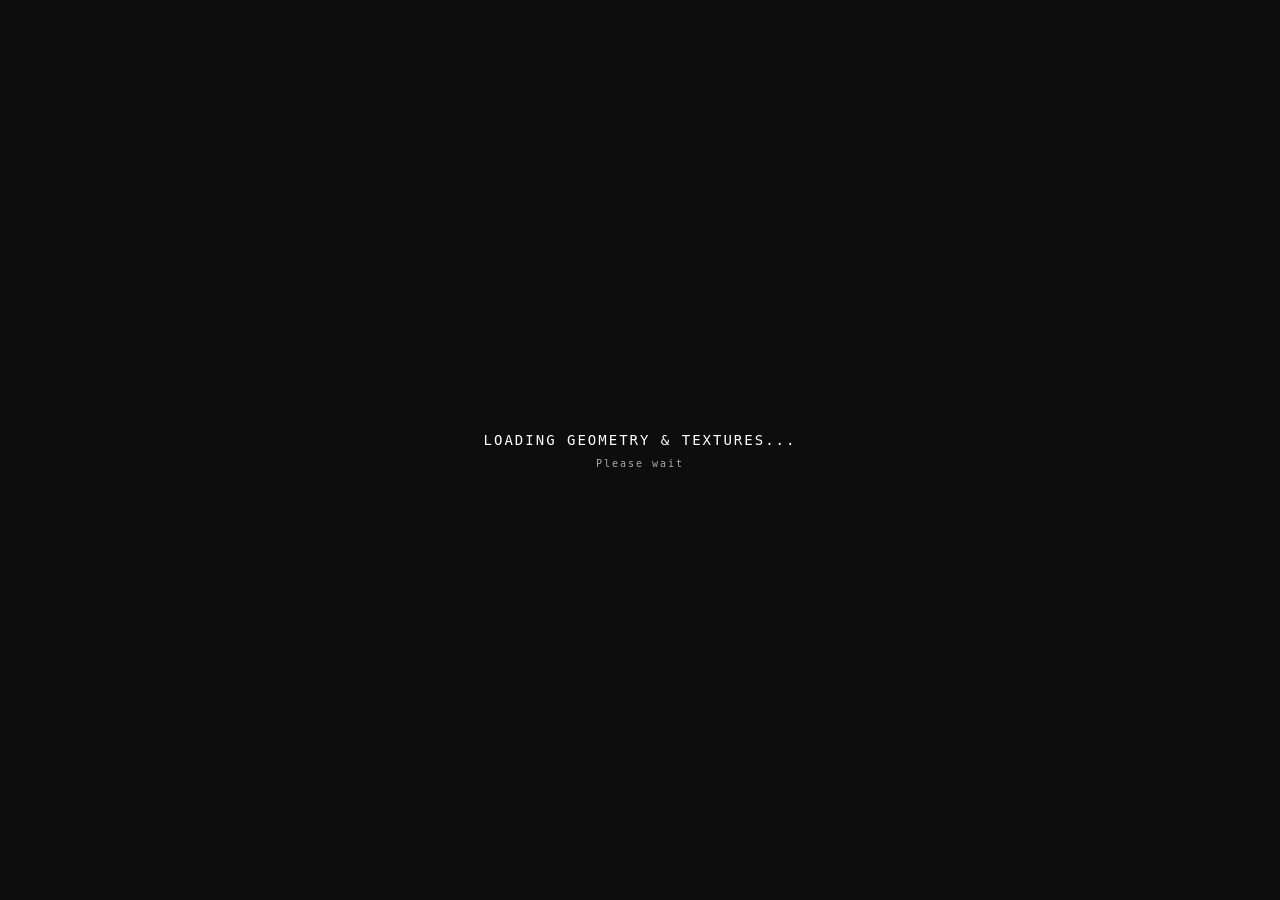
==== index.html @ fda60a37 "Update index.html camera fix - right click" ====
<!DOCTYPE html>
<html lang="en">
<head>
    <meta charset="UTF-8">
    <meta name="viewport" content="width=device-width, initial-scale=1.0, maximum-scale=1.0, user-scalable=no">
    <title>Technical Artist Portfolio | nesh19</title>
    
    <script src="https://cdn.babylonjs.com/babylon.js"></script>
    <script src="https://cdn.babylonjs.com/loaders/babylonjs.loaders.min.js"></script>
    
    <style>
        body { 
            margin: 0; padding: 0; overflow: hidden; font-family: 'Consolas', monospace; color: white; height: 100vh; width: 100vw;
            background: radial-gradient(circle, #2a2a2a 0%, #050505 100%); 
            touch-action: none; 
        }
        #renderCanvas { width: 100%; height: 100%; display: block; z-index: 1; position: absolute; outline: none; background: transparent; }
        
        #loading-screen {
            position: absolute; top: 0; left: 0; width: 100%; height: 100%;
            background: #0d0d0d; z-index: 9999; display: flex; flex-direction: column;
            justify-content: center; align-items: center; color: #ffffff;
            font-size: 14px; letter-spacing: 2px;
        }

        /* Top Navigation Dashboard */
        #nav-header {
            position: absolute; top: 20px; left: 50%; transform: translateX(-50%);
            display: flex; gap: 6px; background: rgba(15, 15, 20, 0.75);
            padding: 6px; border-radius: 14px; border: 1px solid rgba(255, 255, 255, 0.1);
            backdrop-filter: blur(15px); -webkit-backdrop-filter: blur(15px); z-index: 10;
        }
        .tab-btn {
            background: transparent; border: none; color: #888; padding: 8px 18px;
            border-radius: 8px; cursor: pointer; font-family: 'Consolas', monospace; font-size: 11px;
            letter-spacing: 1px; transition: all 0.3s cubic-bezier(0.4, 0, 0.2, 1);
        }
        .tab-btn.active { background: #ffffff; color: #000000; font-weight: bold; box-shadow: 0 4px 12px rgba(0,0,0,0.3); }
        .tab-btn:hover:not(.active) { color: #fff; background: rgba(255,255,255,0.05); }

        /* Floating Toolbar (mobile) */
        #floating-toolbar {
            display: none; position: absolute; top: 70px; left: 15px; right: 15px; z-index: 10;
            flex-direction: row; justify-content: center; gap: 6px;
        }
        .tool-btn {
            background: rgba(15, 15, 20, 0.85); border: 1px solid rgba(255, 255, 255, 0.1);
            color: #aaa; padding: 8px 12px; border-radius: 8px; cursor: pointer;
            font-family: 'Consolas', monospace; font-size: 10px; letter-spacing: 1px;
            backdrop-filter: blur(15px); -webkit-backdrop-filter: blur(15px);
            flex: 1; text-align: center; transition: all 0.2s ease;
        }
        .tool-btn:hover, .tool-btn.active { color: #fff; border-color: rgba(255,255,255,0.4); background: rgba(30, 30, 40, 0.9); }

        /* DESKTOP: left Sidebar */
        #left-container {
            position: absolute; top: 75px; left: 20px; z-index: 9;
            display: flex; flex-direction: column; gap: 12px; width: 280px; max-height: calc(100vh - 100px);
            overflow-y: auto; padding-right: 2px; pointer-events: auto;
            transition: all 0.3s cubic-bezier(0.25, 0.8, 0.25, 1);
            scrollbar-width: thin; scrollbar-color: rgba(255,255,255,0.2) transparent;
        }
        #left-container.hidden, #floating-toolbar.hidden { 
            transform: translateX(-150%) scale(0.9); opacity: 0; pointer-events: none; 
        }

        .panel-box { 
            background: rgba(15, 15, 20, 0.85); padding: 14px; border-radius: 14px; 
            border: 1px solid rgba(255,255,255,0.12); backdrop-filter: blur(20px); -webkit-backdrop-filter: blur(20px);
            box-shadow: 0 10px 30px rgba(0,0,0,0.5); display: block;
        }
        
        #stats-panel { font-size: 11px; line-height: 1.5; text-align: left; }
        .stat-val { color: #ffffff; font-weight: bold; float: right; }

        #tex-gallery { display: flex; gap: 6px; justify-content: space-between; }
        .tex-box { 
            flex: 1; height: 64px; border: 1px solid rgba(255,255,255,0.1); background-color: #15151a; 
            border-radius: 6px; position: relative; display: flex; align-items: center; justify-content: center;
            background-size: cover; background-position: center; cursor: pointer;
            transition: all 0.2s cubic-bezier(0.4, 0, 0.2, 1);
        }
        .tex-box:hover { border-color: #fff; transform: translateY(-2px); }
        .tex-label {
            position: absolute; bottom: 0; left: 0; width: 100%; text-align: center;
            font-size: 7px; color: #aaa; white-space: nowrap; overflow: hidden; text-overflow: ellipsis;
            background: rgba(0,0,0,0.85); padding: 3px 0; border-bottom-left-radius: 5px; border-bottom-right-radius: 5px;
        }

        .panel-section { display: none; }
        .panel-section.active { display: block; }

        .slider-group { margin-top: 12px; text-align: left; }
        .slider-label { font-size: 10px; color: #999; letter-spacing: 1px; display: flex; justify-content: space-between; margin-bottom: 5px; text-transform: uppercase; }
        .slider-val { color: #ffffff; font-weight: bold; }
        
        input[type=range] { width: 100%; cursor: pointer; background: #333; height: 4px; border-radius: 2px; appearance: none; outline: none; }
        input[type=range]::-webkit-slider-thumb { appearance: none; width: 12px; height: 12px; border-radius: 50%; background: #fff; cursor: pointer; transition: transform 0.1s; }
        input[type=range]::-webkit-slider-thumb:hover { transform: scale(1.2); }

        .stress-slider { accent-color: #ff4d4d !important; } 
        .face-slider { accent-color: #00ffcc !important; }   
        #iblSlider { accent-color: #4da6ff !important; }      
        
        select { width: 100%; background: #15151a; color: white; border: 1px solid rgba(255,255,255,0.1); padding: 6px; font-family: 'Consolas', monospace; border-radius: 6px; cursor: pointer; font-size: 11px; outline: none; }
        select:hover { border-color: rgba(255,255,255,0.3); }

        #wireframe-btn {
            width: 100%; margin-top: 12px; padding: 8px; cursor: pointer;
            background: #15151a; color: #aaa; border: 1px solid rgba(255,255,255,0.1);
            border-radius: 6px; font-family: 'Consolas', monospace; font-size: 11px;
            letter-spacing: 1px; transition: all 0.2s ease;
        }
        #wireframe-btn:hover { background: #ffffff; color: #000; border-color: #fff; font-weight: bold; }

        #ui-toggle-btn {
            position: absolute; bottom: 20px; left: 20px; z-index: 1000;
            background: rgba(15, 15, 20, 0.75); border: 1px solid rgba(255, 255, 255, 0.1); border-radius: 8px;
            color: #aaa; padding: 9px 15px; font-family: 'Consolas', monospace; font-size: 11px;
            cursor: pointer; transition: all 0.2s ease; letter-spacing: 1px; backdrop-filter: blur(15px);
        }
        #ui-toggle-btn:hover { color: #fff; border-color: rgba(255,255,255,0.3); }

        #image-modal {
            display: none; position: fixed; top: 0; left: 0; width: 100%; height: 100%;
            background: rgba(0, 0, 0, 0.95); z-index: 99999;
            justify-content: center; align-items: center; flex-direction: column;
            cursor: pointer; backdrop-filter: blur(5px); pointer-events: auto;
        }
        #modal-img { max-width: 90vw; max-height: 80vh; border: 2px solid #555; border-radius: 8px; object-fit: contain; }
        
        #crash-screen {
            display: none; position: absolute; top: 50%; left: 50%; transform: translate(-50%, -50%);
            background: rgba(200, 0, 0, 0.9); padding: 30px; border: 2px solid white; z-index: 9999;
            font-family: monospace; text-align: center; border-radius: 8px; pointer-events: auto;
        }

        /* Mobile */
        @media (max-width: 768px) {
            #nav-header { width: 90%; justify-content: center; top: 12px; }
            .tab-btn { padding: 6px 10px; font-size: 9px; }

            #floating-toolbar { display: flex; }

            #left-container > .panel-box:not(#panel-sliders) { display: none; }
            #left-container > .panel-box.active-panel { display: block !important; }

            #left-container { 
                top: 115px; left: 15px; right: 15px; 
                width: auto; max-height: 35vh; 
            }

            #panel-sliders {
                position: fixed; bottom: 55px; left: 15px; right: 15px;
                width: auto !important; display: block !important; z-index: 1000;
                max-height: 25vh; overflow-y: auto;
            }

            #ui-toggle-btn, #wireframe-btn {
                position: fixed !important; 
                bottom: 15px !important; 
                height: 32px !important; 
                box-sizing: border-box !important;
                margin: 0 !important;
                padding: 0 12px !important; 
                font-size: 9px !important; 
                z-index: 1000;
                display: flex !important;
                align-items: center !important;
                justify-content: center !important;
                border-radius: 8px !important;
            }

            #ui-toggle-btn { left: 15px !important; }

            #wireframe-btn {
                left: 50% !important; 
                transform: translateX(-50%) !important;
                width: auto !important; 
                min-width: unset !important; 
                max-width: unset !important; 
                background: rgba(15, 15, 20, 0.9); 
                backdrop-filter: blur(15px);
                white-space: nowrap; 
            }
        }
    </style>
</head>
<body>

    <div id="loading-screen">
        <div>LOADING GEOMETRY & TEXTURES...</div>
        <div style="font-size: 10px; color: #aaa; margin-top: 10px;">Please wait</div>
    </div>

    <div id="crash-screen">
        <h2 style="margin-top:0;">⚠️ MODEL LOAD FAILED</h2>
        <p id="crash-log">Check your models folder. Are filenames case-sensitive?</p>
    </div>

    <div id="nav-header">
        <button id="btn-stress" class="tab-btn active" onclick="switchSimulation('stress')">CORTISOL RESPONSE</button>
        <button id="btn-face" class="tab-btn" onclick="switchSimulation('face')">CRANIOFACIAL RESHAPING</button>
    </div>

    <div id="floating-toolbar">
        <button class="tool-btn" onclick="togglePanel('stats', this)">📊 Stats</button>
        <button class="tool-btn" onclick="togglePanel('scene', this)">💡 Scene</button>
        <button class="tool-btn" onclick="togglePanel('textures', this)">🎨 Textures</button>
    </div>

    <button id="ui-toggle-btn">HIDE UI</button>

    <div id="image-modal" onclick="this.style.display='none'">
        <img id="modal-img" src="" alt="Texture Preview">
        <div style="margin-top: 15px; color: #aaa; font-size: 12px; letter-spacing: 1px;">CLICK ANYWHERE TO CLOSE</div>
    </div>

    <div id="left-container">
        
        <div id="panel-stats" class="panel-box">
            <div id="stats-panel">
                <strong>STATISTICS</strong><br>
                FPS: <span id="fps" class="stat-val">0</span><br>
                Total Tris: <span id="tris" class="stat-val">0</span><br>
                Total Verts: <span id="verts" class="stat-val">0</span><br>
                Total Size: <span id="fileSize" class="stat-val">Calculating...</span>
            </div>
        </div>

        <div id="panel-textures" class="panel-box">
            <div style="font-size: 10px; color: #999; margin-bottom: 8px; text-transform: uppercase; letter-spacing: 1px;">Texture Maps</div>
            <div id="tex-gallery"></div>
        </div>

        <div id="panel-scene" class="panel-box">
            <div class="slider-group" style="margin-top: 0;">
                <div class="slider-label">TONEMAPPING</div>
                <select id="tonemapSelect">
                    <option value="aces" selected>ACES (Cinematic)</option>
                    <option value="standard">Standard (Filmic)</option>
                    <option value="none">None (Linear)</option>
                </select>
            </div>
            <div class="slider-group" style="margin-top: 10px;">
                <div class="slider-label"><span>ENVIRONMENT IBL</span> <span id="iblVal" class="slider-val">1.0</span></div>
                <input type="range" id="iblSlider" min="0" max="4" step="0.1" value="1.0">
            </div>
        </div>

        <div id="panel-sliders" class="panel-box">
            <div id="stress-controls" class="panel-section active">
                <div class="slider-group" style="margin-top: 0;">
                    <div class="slider-label" style="justify-content: center; color: #ff4d4d; letter-spacing: 2px;"><span>CORTISOL / STRESS</span></div>
                    <input type="range" id="stressSlider" class="stress-slider" min="0" max="1" step="0.01" value="0">
                </div>
            </div>

            <div id="face-controls" class="panel-section">
                <div class="slider-group" style="margin-top: 0;">
                    <div class="slider-label"><span>NASAL DORSAL HUMP</span> <span id="humpVal" class="slider-val">1.00</span></div>
                    <input type="range" id="humpSlider" class="face-slider" min="0" max="1" step="0.01" value="1">
                </div>
                <div class="slider-group">
                    <div class="slider-label"><span>CHIN RETROGNATHIA</span> <span id="chinVal" class="slider-val">1.00</span></div>
                    <input type="range" id="chinSlider" class="face-slider" min="0" max="1" step="0.01" value="1">
                </div>
                <div class="slider-group">
                    <div class="slider-label"><span>SUBMENTAL FAT</span> <span id="fatVal" class="slider-val">1.00</span></div>
                    <input type="range" id="fatSlider" class="face-slider" min="0" max="1" step="0.01" value="1">
                </div>
            </div>
        </div>

        <button id="wireframe-btn">TOGGLE TOPOLOGY</button>

    </div>

    <canvas id="renderCanvas"></canvas>

    <script>
        function togglePanel(panelName, btn) {
            if (window.innerWidth > 768) return;
            
            const panel = document.getElementById('panel-' + panelName);
            const isOpen = panel.classList.contains('active-panel');
            
            document.querySelectorAll('#left-container > .panel-box:not(#panel-sliders)').forEach(box => box.classList.remove('active-panel'));
            document.querySelectorAll('.tool-btn').forEach(b => b.classList.remove('active'));
            
            if (!isOpen) {
                panel.classList.add('active-panel');
                btn.classList.add('active');
            }
        }

        const uiToggleBtn = document.getElementById("ui-toggle-btn");
        const leftContainer = document.getElementById("left-container");
        const floatingToolbar = document.getElementById("floating-toolbar");
        let uiVisible = true;

        uiToggleBtn.addEventListener("click", () => {
            uiVisible = !uiVisible;
            if(uiVisible) {
                leftContainer.classList.remove("hidden");
                if (window.innerWidth <= 768) floatingToolbar.classList.remove("hidden");
                uiToggleBtn.innerText = "HIDE UI";
            } else {
                leftContainer.classList.add("hidden");
                floatingToolbar.classList.add("hidden");
                uiToggleBtn.innerText = "SHOW UI";
            }
        });

        const canvas = document.getElementById("renderCanvas");
        const engine = new BABYLON.Engine(canvas, true);

        let currentScene = null;
        let isWireframe = false;

        const sceneDefaults = {
            stress: { ibl: 1.0, tonemap: "aces" },
            face:   { ibl: 1.0, tonemap: "aces" }
        };

        document.getElementById("wireframe-btn").addEventListener("click", () => {
            isWireframe = !isWireframe;
            const btn = document.getElementById("wireframe-btn");
            btn.style.color = isWireframe ? "#ffffff" : "#aaa";
            btn.style.borderColor = isWireframe ? "#ffffff" : "rgba(255,255,255,0.1)";
            if(currentScene) {
                currentScene.materials.forEach(mat => { if (mat) mat.wireframe = isWireframe; });
            }
        });

        document.getElementById("tonemapSelect").addEventListener("change", (e) => {
            if(!currentScene) return;
            if (e.target.value === "aces") {
                currentScene.imageProcessingConfiguration.toneMappingEnabled = true;
                currentScene.imageProcessingConfiguration.toneMappingType = BABYLON.ImageProcessingConfiguration.TONEMAPPING_ACES;
            } else if (e.target.value === "standard") {
                currentScene.imageProcessingConfiguration.toneMappingEnabled = true;
                currentScene.imageProcessingConfiguration.toneMappingType = BABYLON.ImageProcessingConfiguration.TONEMAPPING_STANDARD;
            } else {
                currentScene.imageProcessingConfiguration.toneMappingEnabled = false;
            }
        });

        document.getElementById("iblSlider").addEventListener("input", (e) => {
            const val = parseFloat(e.target.value);
            document.getElementById("iblVal").innerText = val.toFixed(1);
            if(currentScene) currentScene.environmentIntensity = val;
        });

        const loadSimulation = async function (type) {
            
            document.getElementById('loading-screen').style.display = 'flex';
            document.getElementById('crash-screen').style.display = 'none';

            if (currentScene) {
                currentScene.dispose();
            }

            const defaultLighting = sceneDefaults[type] || { ibl: 1.0, tonemap: "aces" };
            document.getElementById("iblSlider").value = defaultLighting.ibl;
            document.getElementById("iblVal").innerText = defaultLighting.ibl.toFixed(1);
            document.getElementById("tonemapSelect").value = defaultLighting.tonemap;

            const scene = new BABYLON.Scene(engine);
            scene.clearColor = new BABYLON.Color4(0, 0, 0, 0);

            const tmVal = document.getElementById("tonemapSelect").value;
            scene.imageProcessingConfiguration.toneMappingEnabled = tmVal !== "none";
            if(tmVal === "aces") scene.imageProcessingConfiguration.toneMappingType = BABYLON.ImageProcessingConfiguration.TONEMAPPING_ACES;
            if(tmVal === "standard") scene.imageProcessingConfiguration.toneMappingType = BABYLON.ImageProcessingConfiguration.TONEMAPPING_STANDARD;
            scene.imageProcessingConfiguration.exposure = type === 'face' ? 1.0 : 1.6;
            scene.imageProcessingConfiguration.contrast = 1;

            const camera = new BABYLON.ArcRotateCamera("camera", Math.PI / 2, Math.PI / 2, 5, BABYLON.Vector3.Zero(), scene);
            camera.attachControl(canvas, true);
            
            // Fix initial lag & high sensitivity
            camera.inertia = 0.7;                // rotation lag
            camera.panningInertia = 0.5;         // right-click "stuck then jump" panning
            camera.angularSensibilityX = 1000;   // smoother left-click rotation 
            camera.angularSensibilityY = 1000;   // smoother vertical rotation
            camera.panningSensibility = 1500;    // calms right-click drag speed 
            
            camera.wheelPrecision = 100; 
            camera.pinchPrecision = 200; 
            camera.minZ = 0.01; 
            camera.lowerRadiusLimit = 1.8; 
            camera.upperRadiusLimit = 20.0;

            const envFile = type === 'face' ? "environmentSpecular.env": "studio.env";
            scene.environmentTexture = BABYLON.CubeTexture.CreateFromPrefilteredData(`https://assets.babylonjs.com/environments/${envFile}`, scene);
            scene.environmentIntensity = defaultLighting.ibl;

            const extraLight = new BABYLON.HemisphericLight("extraLight", new BABYLON.Vector3(0, 1, 0), scene);
            extraLight.intensity = type === 'face' ? 0.0 : 0.5;
            extraLight.groundColor = new BABYLON.Color3(0.05, 0.05, 0.05);

            const stressLight = new BABYLON.DirectionalLight("stressLight", new BABYLON.Vector3(-1, -2, -1), scene);
            stressLight.position = new BABYLON.Vector3(20, 40, 20);
            stressLight.diffuse = new BABYLON.Color3(1.0, 0.0, 0.0); 
            stressLight.intensity = 0; 

            const glowLayer = new BABYLON.GlowLayer("glow", scene);
            glowLayer.intensity = 0; 

            const modelFilename = type === 'stress' ? "human_stress_v01.glb" : "anatomical-morph-viewer.glb";

            try {
                await BABYLON.SceneLoader.AppendAsync("./models/", modelFilename, scene);
                
                document.getElementById('loading-screen').style.display = 'none';

                const worldExtends = scene.getWorldExtends();
                const center = worldExtends.min.add(worldExtends.max).scale(0.5);
                camera.setTarget(center);

                scene.executeWhenReady(() => {
                    camera.useFramingBehavior = true;
                    const framingBehavior = camera.getBehaviorByName("Framing");
                    if (framingBehavior) {
                        framingBehavior.framingTime = 0;
                        framingBehavior.elevationReturnTime = -1;
                        framingBehavior.zoomOnMeshesHierarchy(scene.meshes);
                    }
                });

                scene.materials.forEach(mat => {
                    if (mat) mat.wireframe = isWireframe;
                    if (mat instanceof BABYLON.PBRMaterial) {
                        const matName = mat.name ? mat.name.toLowerCase() : "";
                        if (!matName.includes("vagus") && !matName.includes("glass")) {
                            if (mat.metallicTexture) {
                                mat.ambientTexture = mat.metallicTexture;
                                mat.useAmbientOcclusionFromMetallicTextureRed = true;
                                mat.ambientTextureStrength = 1.0; 
                                mat.ambientTextureImpactOnAnalyticalLights = 1.0; 
                            }

                            // Sheen and Iridescence 
                            if (matName.includes("head") || matName.includes("skin") || matName.includes("body")) {
                                mat.sheen.isEnabled = true;
                                mat.sheen.intensity = 0.24;
                                mat.sheen.color = new BABYLON.Color3(1.0, 0.9, 0.85);
                                mat.sheen.useRoughnessFromMainTexture = true;

                                mat.iridescence.isEnabled = true;
                                mat.iridescence.intensity = 0.58;
                                mat.iridescence.indexOfRefraction = 1.47;
                                mat.iridescence.minimumThickness = 0.03;
                                mat.iridescence.maximumThickness = 0.3;
                            }

                            mat.markDirty();
                        }
                    }
                });

                if (scene.animationGroups && scene.animationGroups.length > 0) {
                    scene.animationGroups.forEach(anim => anim.play(true));
                }

                let totalTris = 0;
                let totalVerts = 0;
                scene.meshes.forEach(m => {
                    totalVerts += m.getTotalVertices() || 0;
                    const indices = m.getIndices();
                    if (indices) totalTris += (indices.length / 3);
                });
                document.getElementById("tris").innerText = Math.round(totalTris).toLocaleString();
                document.getElementById("verts").innerText = totalVerts.toLocaleString();

                document.getElementById("fileSize").innerText = "Calculating...";
                fetch(`./models/${modelFilename}`, { method: 'HEAD' })
                    .then(res => {
                        const totalBytes = parseInt(res.headers.get('content-length') || 0, 10);
                        if (totalBytes > 0) {
                            document.getElementById("fileSize").innerText = (totalBytes / (1024 * 1024)).toFixed(2) + " MB";
                        } else {
                            document.getElementById("fileSize").innerText = "Ready";
                        }
                    })
                    .catch(() => { document.getElementById("fileSize").innerText = "Unknown"; });

                const gallery = document.getElementById("tex-gallery");
                gallery.innerHTML = '';

                const fpsElem = document.getElementById("fps");

                if (type === 'stress') {
                    let vagusMat = scene.materials.find(m => m.name && (m.name.toLowerCase().includes("mat_vagus_glow") || m.name.toLowerCase().includes("vagus")));
                    let originalVagusColor = new BABYLON.Color3(0, 0, 0);
                    let originalVagusIntensity = 1.0;

                    if (vagusMat) {
                        if (vagusMat.emissiveColor) originalVagusColor = vagusMat.emissiveColor.clone();
                        if (vagusMat.emissiveIntensity !== undefined) originalVagusIntensity = vagusMat.emissiveIntensity;
                    }

                    const textureFiles = [
                        { file: "body_baseColor_512.jpg", full: "body_baseColor_512.jpg", label: "Base Color" },
                        { file: "body_normal_512.jpg", full: "body_normal_512.jpg", label: "Normal" },
                        { file: "body_occlusionRoughnessMetallic_512.jpg", full: "body_occlusionRoughnessMetallic_512.jpg", label: "ORM Map" }
                    ];

                    textureFiles.forEach(tex => {
                        let box = document.createElement("div");
                        box.className = "tex-box";
                        const previewPath = `./models/${tex.file}`;
                        box.style.backgroundImage = `url('${previewPath}')`;
                        box.onclick = (e) => {
                            e.stopPropagation(); 
                            document.getElementById('modal-img').src = `./models/${tex.full}`;
                            document.getElementById('image-modal').style.display = 'flex';
                        };
                        let label = document.createElement("div");
                        label.className = "tex-label";
                        label.innerText = tex.label;
                        box.appendChild(label);
                        gallery.appendChild(box);
                    });

                    const slider = document.getElementById("stressSlider");
                    
                    scene.onBeforeRenderObservable.add(() => {
                        let currentFps = engine.getFps();
                        fpsElem.innerText = isFinite(currentFps) && currentFps > 0 ? currentFps.toFixed() : "60";
                        
                        const stressLevel = parseFloat(slider.value);
                        stressLight.intensity = stressLevel * 0.8; 

                        if (scene.animationGroups) {
                            const speed = 1.0 + (stressLevel * 3.0); 
                            scene.animationGroups.forEach(anim => anim.speedRatio = speed);
                        }

                        if (vagusMat) {
                            const peakColor = new BABYLON.Color3(1.0, 0.0, 0.0); 
                            vagusMat.emissiveColor = BABYLON.Color3.Lerp(originalVagusColor, peakColor, stressLevel);
                            vagusMat.emissiveIntensity = originalVagusIntensity + (stressLevel * 50.0); 
                            glowLayer.intensity = stressLevel * 1.5;
                        }
                    });
                } 
                else if (type === 'face') {
                    const faceTextures = [
                        { file: "head_baseColor_512.jpg", full: "head_baseColor_512.jpg", label: "Base Color" },
                        { file: "head_normal_512.jpg", full: "head_normal_512.jpg", label: "Normal" },
                        { file: "head_occlusionRoughnessMetallic_512.jpg", full: "head_occlusionRoughnessMetallic_512.jpg", label: "ORM Map" }
                    ];

                    faceTextures.forEach(tex => {
                        let box = document.createElement("div");
                        box.className = "tex-box";
                        const previewPath = `./models/${tex.file}`;
                        box.style.backgroundImage = `url('${previewPath}')`;
                        box.onclick = (e) => {
                            e.stopPropagation(); 
                            document.getElementById('modal-img').src = `./models/${tex.full}`;
                            document.getElementById('image-modal').style.display = 'flex';
                        };
                        let label = document.createElement("div");
                        label.className = "tex-label";
                        label.innerText = tex.label;
                        box.appendChild(label);
                        gallery.appendChild(box);
                    });

                    let headMesh = null;
                    scene.meshes.forEach(mesh => {
                        if (mesh.morphTargetManager) headMesh = mesh;
                    });

                    if (headMesh && headMesh.morphTargetManager) {
                        for (let i = 0; i < headMesh.morphTargetManager.numTargets; i++) {
                            headMesh.morphTargetManager.getTarget(i).influence = 1.0;
                        }
                    }

                    const morphSliders = [
                        { sliderId: "humpSlider", valId: "humpVal", index: 0 },
                        { sliderId: "chinSlider", valId: "chinVal", index: 1 },
                        { sliderId: "fatSlider",  valId: "fatVal",  index: 2 }
                    ];

                    scene.onBeforeRenderObservable.add(() => {
                        let currentFps = engine.getFps();
                        fpsElem.innerText = isFinite(currentFps) && currentFps > 0 ? currentFps.toFixed() : "60";
                        
                        morphSliders.forEach(item => {
                            const slider = document.getElementById(item.sliderId);
                            const val = parseFloat(slider.value);
                            
                            const label = document.getElementById(item.valId);
                            if (val === 1) label.innerText = "1.00 (Before)";
                            else if (val === 0) label.innerText = "0.00 (After)";
                            else label.innerText = val.toFixed(2);

                            if (headMesh && headMesh.morphTargetManager && headMesh.morphTargetManager.getTarget(item.index)) {
                                headMesh.morphTargetManager.getTarget(item.index).influence = val;
                            }
                        });
                    });
                }

                currentScene = scene;

            } catch (error) {
                document.getElementById('loading-screen').style.display = 'none';
                document.getElementById('crash-screen').style.display = 'block';
                console.error("LOAD ERROR:", error);
            }
        };

        function switchSimulation(type) {
            document.getElementById('btn-stress').classList.remove('active');
            document.getElementById('btn-face').classList.remove('active');
            document.getElementById(`btn-${type}`).classList.add('active');

            document.querySelectorAll('.panel-section').forEach(p => p.classList.remove('active'));
            document.getElementById(`${type}-controls`).classList.add('active');

            loadSimulation(type);
        }

        loadSimulation('stress');

        engine.runRenderLoop(() => {
            if (currentScene) {
                currentScene.render();
            }
        });

        window.addEventListener("resize", function () {
            engine.resize();
        });
    </script>
</body>
</html>
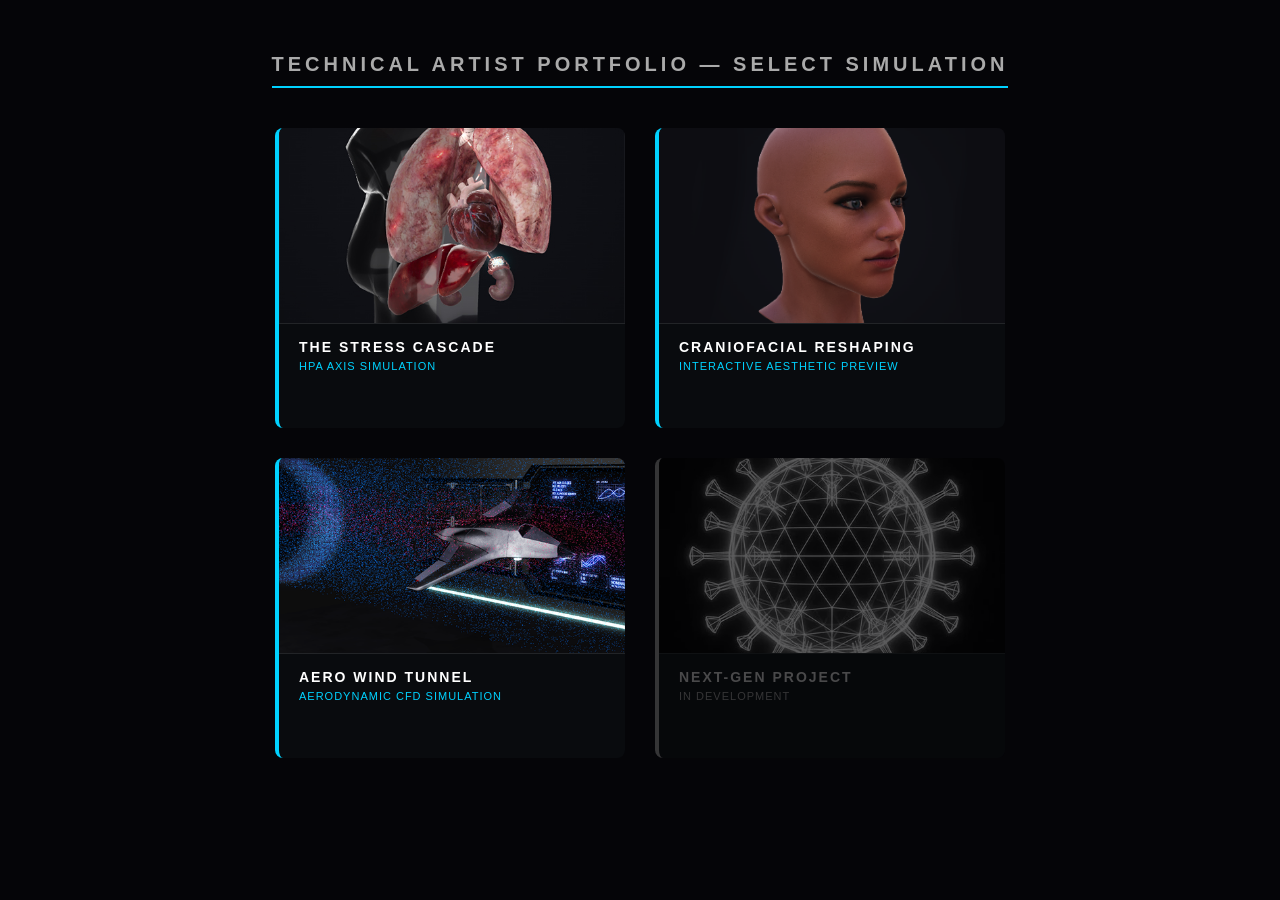
==== commit 975b6f07: "Refactor: Optimize WebGL rendering pipeline, integrate KTX2/WebP data streaming, and normalize cross" ====
--- a/index.html
+++ b/index.html
@@ -1,643 +1,147 @@
-<!DOCTYPE html>
-<html lang="en">
-<head>
-    <meta charset="UTF-8">
-    <meta name="viewport" content="width=device-width, initial-scale=1.0, maximum-scale=1.0, user-scalable=no">
-    <title>Technical Artist Portfolio | nesh19</title>
-    
-    <script src="https://cdn.babylonjs.com/babylon.js"></script>
-    <script src="https://cdn.babylonjs.com/loaders/babylonjs.loaders.min.js"></script>
-    
-    <style>
-        body { 
-            margin: 0; padding: 0; overflow: hidden; font-family: 'Consolas', monospace; color: white; height: 100vh; width: 100vw;
-            background: radial-gradient(circle, #2a2a2a 0%, #050505 100%); 
-            touch-action: none; 
-        }
-        #renderCanvas { width: 100%; height: 100%; display: block; z-index: 1; position: absolute; outline: none; background: transparent; }
-        
-        #loading-screen {
-            position: absolute; top: 0; left: 0; width: 100%; height: 100%;
-            background: #0d0d0d; z-index: 9999; display: flex; flex-direction: column;
-            justify-content: center; align-items: center; color: #ffffff;
-            font-size: 14px; letter-spacing: 2px;
-        }
-
-        /* Top Navigation Dashboard */
-        #nav-header {
-            position: absolute; top: 20px; left: 50%; transform: translateX(-50%);
-            display: flex; gap: 6px; background: rgba(15, 15, 20, 0.75);
-            padding: 6px; border-radius: 14px; border: 1px solid rgba(255, 255, 255, 0.1);
-            backdrop-filter: blur(15px); -webkit-backdrop-filter: blur(15px); z-index: 10;
-        }
-        .tab-btn {
-            background: transparent; border: none; color: #888; padding: 8px 18px;
-            border-radius: 8px; cursor: pointer; font-family: 'Consolas', monospace; font-size: 11px;
-            letter-spacing: 1px; transition: all 0.3s cubic-bezier(0.4, 0, 0.2, 1);
-        }
-        .tab-btn.active { background: #ffffff; color: #000000; font-weight: bold; box-shadow: 0 4px 12px rgba(0,0,0,0.3); }
-        .tab-btn:hover:not(.active) { color: #fff; background: rgba(255,255,255,0.05); }
-
-        /* Floating Toolbar (mobile) */
-        #floating-toolbar {
-            display: none; position: absolute; top: 70px; left: 15px; right: 15px; z-index: 10;
-            flex-direction: row; justify-content: center; gap: 6px;
-        }
-        .tool-btn {
-            background: rgba(15, 15, 20, 0.85); border: 1px solid rgba(255, 255, 255, 0.1);
-            color: #aaa; padding: 8px 12px; border-radius: 8px; cursor: pointer;
-            font-family: 'Consolas', monospace; font-size: 10px; letter-spacing: 1px;
-            backdrop-filter: blur(15px); -webkit-backdrop-filter: blur(15px);
-            flex: 1; text-align: center; transition: all 0.2s ease;
-        }
-        .tool-btn:hover, .tool-btn.active { color: #fff; border-color: rgba(255,255,255,0.4); background: rgba(30, 30, 40, 0.9); }
-
-        /* DESKTOP: left Sidebar */
-        #left-container {
-            position: absolute; top: 75px; left: 20px; z-index: 9;
-            display: flex; flex-direction: column; gap: 12px; width: 280px; max-height: calc(100vh - 100px);
-            overflow-y: auto; padding-right: 2px; pointer-events: auto;
-            transition: all 0.3s cubic-bezier(0.25, 0.8, 0.25, 1);
-            scrollbar-width: thin; scrollbar-color: rgba(255,255,255,0.2) transparent;
-        }
-        #left-container.hidden, #floating-toolbar.hidden { 
-            transform: translateX(-150%) scale(0.9); opacity: 0; pointer-events: none; 
-        }
-
-        .panel-box { 
-            background: rgba(15, 15, 20, 0.85); padding: 14px; border-radius: 14px; 
-            border: 1px solid rgba(255,255,255,0.12); backdrop-filter: blur(20px); -webkit-backdrop-filter: blur(20px);
-            box-shadow: 0 10px 30px rgba(0,0,0,0.5); display: block;
-        }
-        
-        #stats-panel { font-size: 11px; line-height: 1.5; text-align: left; }
-        .stat-val { color: #ffffff; font-weight: bold; float: right; }
-
-        #tex-gallery { display: flex; gap: 6px; justify-content: space-between; }
-        .tex-box { 
-            flex: 1; height: 64px; border: 1px solid rgba(255,255,255,0.1); background-color: #15151a; 
-            border-radius: 6px; position: relative; display: flex; align-items: center; justify-content: center;
-            background-size: cover; background-position: center; cursor: pointer;
-            transition: all 0.2s cubic-bezier(0.4, 0, 0.2, 1);
-        }
-        .tex-box:hover { border-color: #fff; transform: translateY(-2px); }
-        .tex-label {
-            position: absolute; bottom: 0; left: 0; width: 100%; text-align: center;
-            font-size: 7px; color: #aaa; white-space: nowrap; overflow: hidden; text-overflow: ellipsis;
-            background: rgba(0,0,0,0.85); padding: 3px 0; border-bottom-left-radius: 5px; border-bottom-right-radius: 5px;
-        }
-
-        .panel-section { display: none; }
-        .panel-section.active { display: block; }
-
-        .slider-group { margin-top: 12px; text-align: left; }
-        .slider-label { font-size: 10px; color: #999; letter-spacing: 1px; display: flex; justify-content: space-between; margin-bottom: 5px; text-transform: uppercase; }
-        .slider-val { color: #ffffff; font-weight: bold; }
-        
-        input[type=range] { width: 100%; cursor: pointer; background: #333; height: 4px; border-radius: 2px; appearance: none; outline: none; }
-        input[type=range]::-webkit-slider-thumb { appearance: none; width: 12px; height: 12px; border-radius: 50%; background: #fff; cursor: pointer; transition: transform 0.1s; }
-        input[type=range]::-webkit-slider-thumb:hover { transform: scale(1.2); }
-
-        .stress-slider { accent-color: #ff4d4d !important; } 
-        .face-slider { accent-color: #00ffcc !important; }   
-        #iblSlider { accent-color: #4da6ff !important; }      
-        
-        select { width: 100%; background: #15151a; color: white; border: 1px solid rgba(255,255,255,0.1); padding: 6px; font-family: 'Consolas', monospace; border-radius: 6px; cursor: pointer; font-size: 11px; outline: none; }
-        select:hover { border-color: rgba(255,255,255,0.3); }
-
-        #wireframe-btn {
-            width: 100%; margin-top: 12px; padding: 8px; cursor: pointer;
-            background: #15151a; color: #aaa; border: 1px solid rgba(255,255,255,0.1);
-            border-radius: 6px; font-family: 'Consolas', monospace; font-size: 11px;
-            letter-spacing: 1px; transition: all 0.2s ease;
-        }
-        #wireframe-btn:hover { background: #ffffff; color: #000; border-color: #fff; font-weight: bold; }
-
-        #ui-toggle-btn {
-            position: absolute; bottom: 20px; left: 20px; z-index: 1000;
-            background: rgba(15, 15, 20, 0.75); border: 1px solid rgba(255, 255, 255, 0.1); border-radius: 8px;
-            color: #aaa; padding: 9px 15px; font-family: 'Consolas', monospace; font-size: 11px;
-            cursor: pointer; transition: all 0.2s ease; letter-spacing: 1px; backdrop-filter: blur(15px);
-        }
-        #ui-toggle-btn:hover { color: #fff; border-color: rgba(255,255,255,0.3); }
-
-        #image-modal {
-            display: none; position: fixed; top: 0; left: 0; width: 100%; height: 100%;
-            background: rgba(0, 0, 0, 0.95); z-index: 99999;
-            justify-content: center; align-items: center; flex-direction: column;
-            cursor: pointer; backdrop-filter: blur(5px); pointer-events: auto;
-        }
-        #modal-img { max-width: 90vw; max-height: 80vh; border: 2px solid #555; border-radius: 8px; object-fit: contain; }
-        
-        #crash-screen {
-            display: none; position: absolute; top: 50%; left: 50%; transform: translate(-50%, -50%);
-            background: rgba(200, 0, 0, 0.9); padding: 30px; border: 2px solid white; z-index: 9999;
-            font-family: monospace; text-align: center; border-radius: 8px; pointer-events: auto;
-        }
-
-        /* Mobile */
-        @media (max-width: 768px) {
-            #nav-header { width: 90%; justify-content: center; top: 12px; }
-            .tab-btn { padding: 6px 10px; font-size: 9px; }
-
-            #floating-toolbar { display: flex; }
-
-            #left-container > .panel-box:not(#panel-sliders) { display: none; }
-            #left-container > .panel-box.active-panel { display: block !important; }
-
-            #left-container { 
-                top: 115px; left: 15px; right: 15px; 
-                width: auto; max-height: 35vh; 
-            }
-
-            #panel-sliders {
-                position: fixed; bottom: 55px; left: 15px; right: 15px;
-                width: auto !important; display: block !important; z-index: 1000;
-                max-height: 25vh; overflow-y: auto;
-            }
-
-            #ui-toggle-btn, #wireframe-btn {
-                position: fixed !important; 
-                bottom: 15px !important; 
-                height: 32px !important; 
-                box-sizing: border-box !important;
-                margin: 0 !important;
-                padding: 0 12px !important; 
-                font-size: 9px !important; 
-                z-index: 1000;
-                display: flex !important;
-                align-items: center !important;
-                justify-content: center !important;
-                border-radius: 8px !important;
-            }
-
-            #ui-toggle-btn { left: 15px !important; }
-
-            #wireframe-btn {
-                left: 50% !important; 
-                transform: translateX(-50%) !important;
-                width: auto !important; 
-                min-width: unset !important; 
-                max-width: unset !important; 
-                background: rgba(15, 15, 20, 0.9); 
-                backdrop-filter: blur(15px);
-                white-space: nowrap; 
-            }
-        }
-    </style>
-</head>
-<body>
-
-    <div id="loading-screen">
-        <div>LOADING GEOMETRY & TEXTURES...</div>
-        <div style="font-size: 10px; color: #aaa; margin-top: 10px;">Please wait</div>
-    </div>
-
-    <div id="crash-screen">
-        <h2 style="margin-top:0;">⚠️ MODEL LOAD FAILED</h2>
-        <p id="crash-log">Check your models folder. Are filenames case-sensitive?</p>
-    </div>
-
-    <div id="nav-header">
-        <button id="btn-stress" class="tab-btn active" onclick="switchSimulation('stress')">CORTISOL RESPONSE</button>
-        <button id="btn-face" class="tab-btn" onclick="switchSimulation('face')">CRANIOFACIAL RESHAPING</button>
-    </div>
-
-    <div id="floating-toolbar">
-        <button class="tool-btn" onclick="togglePanel('stats', this)">📊 Stats</button>
-        <button class="tool-btn" onclick="togglePanel('scene', this)">💡 Scene</button>
-        <button class="tool-btn" onclick="togglePanel('textures', this)">🎨 Textures</button>
-    </div>
-
-    <button id="ui-toggle-btn">HIDE UI</button>
-
-    <div id="image-modal" onclick="this.style.display='none'">
-        <img id="modal-img" src="" alt="Texture Preview">
-        <div style="margin-top: 15px; color: #aaa; font-size: 12px; letter-spacing: 1px;">CLICK ANYWHERE TO CLOSE</div>
-    </div>
-
-    <div id="left-container">
-        
-        <div id="panel-stats" class="panel-box">
-            <div id="stats-panel">
-                <strong>STATISTICS</strong><br>
-                FPS: <span id="fps" class="stat-val">0</span><br>
-                Total Tris: <span id="tris" class="stat-val">0</span><br>
-                Total Verts: <span id="verts" class="stat-val">0</span><br>
-                Total Size: <span id="fileSize" class="stat-val">Calculating...</span>
-            </div>
-        </div>
-
-        <div id="panel-textures" class="panel-box">
-            <div style="font-size: 10px; color: #999; margin-bottom: 8px; text-transform: uppercase; letter-spacing: 1px;">Texture Maps</div>
-            <div id="tex-gallery"></div>
-        </div>
-
-        <div id="panel-scene" class="panel-box">
-            <div class="slider-group" style="margin-top: 0;">
-                <div class="slider-label">TONEMAPPING</div>
-                <select id="tonemapSelect">
-                    <option value="aces" selected>ACES (Cinematic)</option>
-                    <option value="standard">Standard (Filmic)</option>
-                    <option value="none">None (Linear)</option>
-                </select>
-            </div>
-            <div class="slider-group" style="margin-top: 10px;">
-                <div class="slider-label"><span>ENVIRONMENT IBL</span> <span id="iblVal" class="slider-val">1.0</span></div>
-                <input type="range" id="iblSlider" min="0" max="4" step="0.1" value="1.0">
-            </div>
-        </div>
-
-        <div id="panel-sliders" class="panel-box">
-            <div id="stress-controls" class="panel-section active">
-                <div class="slider-group" style="margin-top: 0;">
-                    <div class="slider-label" style="justify-content: center; color: #ff4d4d; letter-spacing: 2px;"><span>CORTISOL / STRESS</span></div>
-                    <input type="range" id="stressSlider" class="stress-slider" min="0" max="1" step="0.01" value="0">
-                </div>
-            </div>
-
-            <div id="face-controls" class="panel-section">
-                <div class="slider-group" style="margin-top: 0;">
-                    <div class="slider-label"><span>NASAL DORSAL HUMP</span> <span id="humpVal" class="slider-val">1.00</span></div>
-                    <input type="range" id="humpSlider" class="face-slider" min="0" max="1" step="0.01" value="1">
-                </div>
-                <div class="slider-group">
-                    <div class="slider-label"><span>CHIN RETROGNATHIA</span> <span id="chinVal" class="slider-val">1.00</span></div>
-                    <input type="range" id="chinSlider" class="face-slider" min="0" max="1" step="0.01" value="1">
-                </div>
-                <div class="slider-group">
-                    <div class="slider-label"><span>SUBMENTAL FAT</span> <span id="fatVal" class="slider-val">1.00</span></div>
-                    <input type="range" id="fatSlider" class="face-slider" min="0" max="1" step="0.01" value="1">
-                </div>
-            </div>
-        </div>
-
-        <button id="wireframe-btn">TOGGLE TOPOLOGY</button>
-
-    </div>
-
-    <canvas id="renderCanvas"></canvas>
-
-    <script>
-        function togglePanel(panelName, btn) {
-            if (window.innerWidth > 768) return;
-            
-            const panel = document.getElementById('panel-' + panelName);
-            const isOpen = panel.classList.contains('active-panel');
-            
-            document.querySelectorAll('#left-container > .panel-box:not(#panel-sliders)').forEach(box => box.classList.remove('active-panel'));
-            document.querySelectorAll('.tool-btn').forEach(b => b.classList.remove('active'));
-            
-            if (!isOpen) {
-                panel.classList.add('active-panel');
-                btn.classList.add('active');
-            }
-        }
-
-        const uiToggleBtn = document.getElementById("ui-toggle-btn");
-        const leftContainer = document.getElementById("left-container");
-        const floatingToolbar = document.getElementById("floating-toolbar");
-        let uiVisible = true;
-
-        uiToggleBtn.addEventListener("click", () => {
-            uiVisible = !uiVisible;
-            if(uiVisible) {
-                leftContainer.classList.remove("hidden");
-                if (window.innerWidth <= 768) floatingToolbar.classList.remove("hidden");
-                uiToggleBtn.innerText = "HIDE UI";
-            } else {
-                leftContainer.classList.add("hidden");
-                floatingToolbar.classList.add("hidden");
-                uiToggleBtn.innerText = "SHOW UI";
-            }
-        });
-
-        const canvas = document.getElementById("renderCanvas");
-        const engine = new BABYLON.Engine(canvas, true);
-
-        let currentScene = null;
-        let isWireframe = false;
-
-        const sceneDefaults = {
-            stress: { ibl: 1.0, tonemap: "aces" },
-            face:   { ibl: 1.0, tonemap: "aces" }
-        };
-
-        document.getElementById("wireframe-btn").addEventListener("click", () => {
-            isWireframe = !isWireframe;
-            const btn = document.getElementById("wireframe-btn");
-            btn.style.color = isWireframe ? "#ffffff" : "#aaa";
-            btn.style.borderColor = isWireframe ? "#ffffff" : "rgba(255,255,255,0.1)";
-            if(currentScene) {
-                currentScene.materials.forEach(mat => { if (mat) mat.wireframe = isWireframe; });
-            }
-        });
-
-        document.getElementById("tonemapSelect").addEventListener("change", (e) => {
-            if(!currentScene) return;
-            if (e.target.value === "aces") {
-                currentScene.imageProcessingConfiguration.toneMappingEnabled = true;
-                currentScene.imageProcessingConfiguration.toneMappingType = BABYLON.ImageProcessingConfiguration.TONEMAPPING_ACES;
-            } else if (e.target.value === "standard") {
-                currentScene.imageProcessingConfiguration.toneMappingEnabled = true;
-                currentScene.imageProcessingConfiguration.toneMappingType = BABYLON.ImageProcessingConfiguration.TONEMAPPING_STANDARD;
-            } else {
-                currentScene.imageProcessingConfiguration.toneMappingEnabled = false;
-            }
-        });
-
-        document.getElementById("iblSlider").addEventListener("input", (e) => {
-            const val = parseFloat(e.target.value);
-            document.getElementById("iblVal").innerText = val.toFixed(1);
-            if(currentScene) currentScene.environmentIntensity = val;
-        });
-
-        const loadSimulation = async function (type) {
-            
-            document.getElementById('loading-screen').style.display = 'flex';
-            document.getElementById('crash-screen').style.display = 'none';
-
-            if (currentScene) {
-                currentScene.dispose();
-            }
-
-            const defaultLighting = sceneDefaults[type] || { ibl: 1.0, tonemap: "aces" };
-            document.getElementById("iblSlider").value = defaultLighting.ibl;
-            document.getElementById("iblVal").innerText = defaultLighting.ibl.toFixed(1);
-            document.getElementById("tonemapSelect").value = defaultLighting.tonemap;
-
-            const scene = new BABYLON.Scene(engine);
-            scene.clearColor = new BABYLON.Color4(0, 0, 0, 0);
-
-            const tmVal = document.getElementById("tonemapSelect").value;
-            scene.imageProcessingConfiguration.toneMappingEnabled = tmVal !== "none";
-            if(tmVal === "aces") scene.imageProcessingConfiguration.toneMappingType = BABYLON.ImageProcessingConfiguration.TONEMAPPING_ACES;
-            if(tmVal === "standard") scene.imageProcessingConfiguration.toneMappingType = BABYLON.ImageProcessingConfiguration.TONEMAPPING_STANDARD;
-            scene.imageProcessingConfiguration.exposure = type === 'face' ? 1.0 : 1.6;
-            scene.imageProcessingConfiguration.contrast = 1;
-
-            const camera = new BABYLON.ArcRotateCamera("camera", Math.PI / 2, Math.PI / 2, 5, BABYLON.Vector3.Zero(), scene);
-            camera.attachControl(canvas, true);
-            
-            // Fix initial lag & high sensitivity
-            camera.inertia = 0.7;                // rotation lag
-            camera.panningInertia = 0.5;         // right-click "stuck then jump" panning
-            camera.angularSensibilityX = 1000;   // smoother left-click rotation 
-            camera.angularSensibilityY = 1000;   // smoother vertical rotation
-            camera.panningSensibility = 1500;    // calms right-click drag speed 
-            
-            camera.wheelPrecision = 100; 
-            camera.pinchPrecision = 200; 
-            camera.minZ = 0.01; 
-            camera.lowerRadiusLimit = 1.8; 
-            camera.upperRadiusLimit = 20.0;
-
-            const envFile = type === 'face' ? "environmentSpecular.env": "studio.env";
-            scene.environmentTexture = BABYLON.CubeTexture.CreateFromPrefilteredData(`https://assets.babylonjs.com/environments/${envFile}`, scene);
-            scene.environmentIntensity = defaultLighting.ibl;
-
-            const extraLight = new BABYLON.HemisphericLight("extraLight", new BABYLON.Vector3(0, 1, 0), scene);
-            extraLight.intensity = type === 'face' ? 0.0 : 0.5;
-            extraLight.groundColor = new BABYLON.Color3(0.05, 0.05, 0.05);
-
-            const stressLight = new BABYLON.DirectionalLight("stressLight", new BABYLON.Vector3(-1, -2, -1), scene);
-            stressLight.position = new BABYLON.Vector3(20, 40, 20);
-            stressLight.diffuse = new BABYLON.Color3(1.0, 0.0, 0.0); 
-            stressLight.intensity = 0; 
-
-            const glowLayer = new BABYLON.GlowLayer("glow", scene);
-            glowLayer.intensity = 0; 
-
-            const modelFilename = type === 'stress' ? "human_stress_v01.glb" : "anatomical-morph-viewer.glb";
-
-            try {
-                await BABYLON.SceneLoader.AppendAsync("./models/", modelFilename, scene);
-                
-                document.getElementById('loading-screen').style.display = 'none';
-
-                const worldExtends = scene.getWorldExtends();
-                const center = worldExtends.min.add(worldExtends.max).scale(0.5);
-                camera.setTarget(center);
-
-                scene.executeWhenReady(() => {
-                    camera.useFramingBehavior = true;
-                    const framingBehavior = camera.getBehaviorByName("Framing");
-                    if (framingBehavior) {
-                        framingBehavior.framingTime = 0;
-                        framingBehavior.elevationReturnTime = -1;
-                        framingBehavior.zoomOnMeshesHierarchy(scene.meshes);
-                    }
-                });
-
-                scene.materials.forEach(mat => {
-                    if (mat) mat.wireframe = isWireframe;
-                    if (mat instanceof BABYLON.PBRMaterial) {
-                        const matName = mat.name ? mat.name.toLowerCase() : "";
-                        if (!matName.includes("vagus") && !matName.includes("glass")) {
-                            if (mat.metallicTexture) {
-                                mat.ambientTexture = mat.metallicTexture;
-                                mat.useAmbientOcclusionFromMetallicTextureRed = true;
-                                mat.ambientTextureStrength = 1.0; 
-                                mat.ambientTextureImpactOnAnalyticalLights = 1.0; 
-                            }
-
-                            // Sheen and Iridescence 
-                            if (matName.includes("head") || matName.includes("skin") || matName.includes("body")) {
-                                mat.sheen.isEnabled = true;
-                                mat.sheen.intensity = 0.24;
-                                mat.sheen.color = new BABYLON.Color3(1.0, 0.9, 0.85);
-                                mat.sheen.useRoughnessFromMainTexture = true;
-
-                                mat.iridescence.isEnabled = true;
-                                mat.iridescence.intensity = 0.58;
-                                mat.iridescence.indexOfRefraction = 1.47;
-                                mat.iridescence.minimumThickness = 0.03;
-                                mat.iridescence.maximumThickness = 0.3;
-                            }
-
-                            mat.markDirty();
-                        }
-                    }
-                });
-
-                if (scene.animationGroups && scene.animationGroups.length > 0) {
-                    scene.animationGroups.forEach(anim => anim.play(true));
-                }
-
-                let totalTris = 0;
-                let totalVerts = 0;
-                scene.meshes.forEach(m => {
-                    totalVerts += m.getTotalVertices() || 0;
-                    const indices = m.getIndices();
-                    if (indices) totalTris += (indices.length / 3);
-                });
-                document.getElementById("tris").innerText = Math.round(totalTris).toLocaleString();
-                document.getElementById("verts").innerText = totalVerts.toLocaleString();
-
-                document.getElementById("fileSize").innerText = "Calculating...";
-                fetch(`./models/${modelFilename}`, { method: 'HEAD' })
-                    .then(res => {
-                        const totalBytes = parseInt(res.headers.get('content-length') || 0, 10);
-                        if (totalBytes > 0) {
-                            document.getElementById("fileSize").innerText = (totalBytes / (1024 * 1024)).toFixed(2) + " MB";
-                        } else {
-                            document.getElementById("fileSize").innerText = "Ready";
-                        }
-                    })
-                    .catch(() => { document.getElementById("fileSize").innerText = "Unknown"; });
-
-                const gallery = document.getElementById("tex-gallery");
-                gallery.innerHTML = '';
-
-                const fpsElem = document.getElementById("fps");
-
-                if (type === 'stress') {
-                    let vagusMat = scene.materials.find(m => m.name && (m.name.toLowerCase().includes("mat_vagus_glow") || m.name.toLowerCase().includes("vagus")));
-                    let originalVagusColor = new BABYLON.Color3(0, 0, 0);
-                    let originalVagusIntensity = 1.0;
-
-                    if (vagusMat) {
-                        if (vagusMat.emissiveColor) originalVagusColor = vagusMat.emissiveColor.clone();
-                        if (vagusMat.emissiveIntensity !== undefined) originalVagusIntensity = vagusMat.emissiveIntensity;
-                    }
-
-                    const textureFiles = [
-                        { file: "body_baseColor_512.jpg", full: "body_baseColor_512.jpg", label: "Base Color" },
-                        { file: "body_normal_512.jpg", full: "body_normal_512.jpg", label: "Normal" },
-                        { file: "body_occlusionRoughnessMetallic_512.jpg", full: "body_occlusionRoughnessMetallic_512.jpg", label: "ORM Map" }
-                    ];
-
-                    textureFiles.forEach(tex => {
-                        let box = document.createElement("div");
-                        box.className = "tex-box";
-                        const previewPath = `./models/${tex.file}`;
-                        box.style.backgroundImage = `url('${previewPath}')`;
-                        box.onclick = (e) => {
-                            e.stopPropagation(); 
-                            document.getElementById('modal-img').src = `./models/${tex.full}`;
-                            document.getElementById('image-modal').style.display = 'flex';
-                        };
-                        let label = document.createElement("div");
-                        label.className = "tex-label";
-                        label.innerText = tex.label;
-                        box.appendChild(label);
-                        gallery.appendChild(box);
-                    });
-
-                    const slider = document.getElementById("stressSlider");
-                    
-                    scene.onBeforeRenderObservable.add(() => {
-                        let currentFps = engine.getFps();
-                        fpsElem.innerText = isFinite(currentFps) && currentFps > 0 ? currentFps.toFixed() : "60";
-                        
-                        const stressLevel = parseFloat(slider.value);
-                        stressLight.intensity = stressLevel * 0.8; 
-
-                        if (scene.animationGroups) {
-                            const speed = 1.0 + (stressLevel * 3.0); 
-                            scene.animationGroups.forEach(anim => anim.speedRatio = speed);
-                        }
-
-                        if (vagusMat) {
-                            const peakColor = new BABYLON.Color3(1.0, 0.0, 0.0); 
-                            vagusMat.emissiveColor = BABYLON.Color3.Lerp(originalVagusColor, peakColor, stressLevel);
-                            vagusMat.emissiveIntensity = originalVagusIntensity + (stressLevel * 50.0); 
-                            glowLayer.intensity = stressLevel * 1.5;
-                        }
-                    });
-                } 
-                else if (type === 'face') {
-                    const faceTextures = [
-                        { file: "head_baseColor_512.jpg", full: "head_baseColor_512.jpg", label: "Base Color" },
-                        { file: "head_normal_512.jpg", full: "head_normal_512.jpg", label: "Normal" },
-                        { file: "head_occlusionRoughnessMetallic_512.jpg", full: "head_occlusionRoughnessMetallic_512.jpg", label: "ORM Map" }
-                    ];
-
-                    faceTextures.forEach(tex => {
-                        let box = document.createElement("div");
-                        box.className = "tex-box";
-                        const previewPath = `./models/${tex.file}`;
-                        box.style.backgroundImage = `url('${previewPath}')`;
-                        box.onclick = (e) => {
-                            e.stopPropagation(); 
-                            document.getElementById('modal-img').src = `./models/${tex.full}`;
-                            document.getElementById('image-modal').style.display = 'flex';
-                        };
-                        let label = document.createElement("div");
-                        label.className = "tex-label";
-                        label.innerText = tex.label;
-                        box.appendChild(label);
-                        gallery.appendChild(box);
-                    });
-
-                    let headMesh = null;
-                    scene.meshes.forEach(mesh => {
-                        if (mesh.morphTargetManager) headMesh = mesh;
-                    });
-
-                    if (headMesh && headMesh.morphTargetManager) {
-                        for (let i = 0; i < headMesh.morphTargetManager.numTargets; i++) {
-                            headMesh.morphTargetManager.getTarget(i).influence = 1.0;
-                        }
-                    }
-
-                    const morphSliders = [
-                        { sliderId: "humpSlider", valId: "humpVal", index: 0 },
-                        { sliderId: "chinSlider", valId: "chinVal", index: 1 },
-                        { sliderId: "fatSlider",  valId: "fatVal",  index: 2 }
-                    ];
-
-                    scene.onBeforeRenderObservable.add(() => {
-                        let currentFps = engine.getFps();
-                        fpsElem.innerText = isFinite(currentFps) && currentFps > 0 ? currentFps.toFixed() : "60";
-                        
-                        morphSliders.forEach(item => {
-                            const slider = document.getElementById(item.sliderId);
-                            const val = parseFloat(slider.value);
-                            
-                            const label = document.getElementById(item.valId);
-                            if (val === 1) label.innerText = "1.00 (Before)";
-                            else if (val === 0) label.innerText = "0.00 (After)";
-                            else label.innerText = val.toFixed(2);
-
-                            if (headMesh && headMesh.morphTargetManager && headMesh.morphTargetManager.getTarget(item.index)) {
-                                headMesh.morphTargetManager.getTarget(item.index).influence = val;
-                            }
-                        });
-                    });
-                }
-
-                currentScene = scene;
-
-            } catch (error) {
-                document.getElementById('loading-screen').style.display = 'none';
-                document.getElementById('crash-screen').style.display = 'block';
-                console.error("LOAD ERROR:", error);
-            }
-        };
-
-        function switchSimulation(type) {
-            document.getElementById('btn-stress').classList.remove('active');
-            document.getElementById('btn-face').classList.remove('active');
-            document.getElementById(`btn-${type}`).classList.add('active');
-
-            document.querySelectorAll('.panel-section').forEach(p => p.classList.remove('active'));
-            document.getElementById(`${type}-controls`).classList.add('active');
-
-            loadSimulation(type);
-        }
-
-        loadSimulation('stress');
-
-        engine.runRenderLoop(() => {
-            if (currentScene) {
-                currentScene.render();
-            }
-        });
-
-        window.addEventListener("resize", function () {
-            engine.resize();
-        });
-    </script>
-</body>
-</html>
+<!DOCTYPE html>
+<html lang="en">
+<head>
+    <meta charset="UTF-8">
+    <meta name="viewport" content="width=device-width, initial-scale=1.0">
+    <title>Technical Artist Portfolio | nesh19</title>
+    <style>
+        body {
+            margin: 0; background: #050508; color: #fff; font-family: 'Segoe UI', sans-serif;
+            display: flex; flex-direction: column; align-items: center; min-height: 100vh;
+            padding: 40px 20px; box-sizing: border-box;
+        }
+        h1 {
+            font-size: 20px; letter-spacing: 4px; text-transform: uppercase; margin-bottom: 40px;
+            color: #aaa; border-bottom: 2px solid #00d2ff; padding-bottom: 10px;
+        }
+        .portfolio-grid {
+            display: grid; 
+            grid-template-columns: repeat(2, minmax(350px, 350px));
+            justify-content: center;
+            gap: 30px; 
+            max-width: 800px; 
+            width: 100%;
+        }
+        
+        @media (max-width: 768px) {
+            .portfolio-grid {
+                grid-template-columns: 1fr;
+            }
+        }
+        .card {
+            position: relative; height: 300px; background: rgba(10, 12, 16, 0.85);
+            border-left: 4px solid #00d2ff; border-radius: 8px; overflow: hidden;
+            box-sizing: border-box; transition: transform 0.3s ease, box-shadow 0.3s ease;
+            text-decoration: none; color: inherit; display: flex; flex-direction: column;
+        }
+        .card:hover { transform: translateY(-5px); box-shadow: 0 10px 30px rgba(0, 210, 255, 0.2); }
+        .card-img { width: 100%; height: 65%; object-fit: cover; border-bottom: 1px solid rgba(255,255,255,0.1); }
+        .card-title { padding: 15px 20px 5px 20px; font-size: 14px; letter-spacing: 2px; text-transform: uppercase; font-weight: 800; color: #fff; }
+        .card-subtitle { padding: 0 20px; font-size: 11px; color: #00d2ff; text-transform: uppercase; letter-spacing: 1px; }
+        .card-overview {
+            position: absolute; top: 0; left: 0; width: 100%; height: 100%;
+            background: rgba(10, 12, 16, 0.95); backdrop-filter: blur(8px); padding: 30px;
+            box-sizing: border-box; opacity: 0; pointer-events: none; transition: opacity 0.3s ease;
+            display: flex; flex-direction: column; justify-content: center;
+        }
+        .card:hover .card-overview { opacity: 1; pointer-events: auto; }
+        
+        /* 1. MOBILE / TOUCH */
+        .card.touch-active .card-overview { opacity: 1; pointer-events: auto; }
+
+        .card-overview h3 { color: #00d2ff; font-size: 14px; margin-top: 0; letter-spacing: 1px; text-transform: uppercase; }
+        .card-overview p { font-size: 11px; line-height: 1.4; color: #ccc; }
+        .coming-soon { opacity: 0.6; cursor: default; border-left-color: #555; }
+        .coming-soon:hover { transform: none; box-shadow: none; }
+        .badge {
+            position: absolute; top: 20px; right: 20px; background: rgba(255, 77, 77, 0.2);
+            border: 1px solid #ff4d4d; color: #ff4d4d; padding: 5px 10px; font-size: 10px;
+            letter-spacing: 1px; border-radius: 4px; text-transform: uppercase; font-weight: bold;
+        }
+        body, a, .card, .card:hover, .coming-soon {
+            cursor: url("data:image/svg+xml,%3Csvg xmlns='http://www.w3.org/2000/svg' width='24' height='24' viewBox='0 0 24 24'%3E%3Ccircle cx='12' cy='12' r='8' fill='none' stroke='%2300e5ff' stroke-width='1.5' opacity='0.7'/%3E%3Ccircle cx='12' cy='12' r='2' fill='%2300e5ff'/%3E%3C/svg%3E") 12 12, auto !important;
+        }
+        body:active, a:active, .card:active, .coming-soon:active {
+            cursor: url("data:image/svg+xml,%3Csvg xmlns='http://www.w3.org/2000/svg' width='24' height='24' viewBox='0 0 24 24'%3E%3Ccircle cx='12' cy='12' r='6' fill='none' stroke='%23ff2a55' stroke-width='2'/%3E%3Ccircle cx='12' cy='12' r='3' fill='%23ff2a55'/%3E%3C/svg%3E") 12 12, auto !important;
+}
+    </style>
+</head>
+<body>
+    <h1>Technical Artist Portfolio — Select Simulation</h1>
+    <div class="portfolio-grid">
+        <!-- 1. CORTISOL -->
+        <a href="cortisol/index.html" target="_self" class="card">
+            <img src="cortisol/assets/preview_cortisol.webp" alt="Cortisol Response" class="card-img">
+            <div class="card-title">The Stress Cascade</div>
+            <div class="card-subtitle">HPA Axis Simulation</div>
+            <div class="card-overview">
+                <h3>Project Overview</h3>
+                <p><strong>Concept:</strong> Interactive simulation of the HPA axis biological cascade.<br><br><strong>Tech Solutions:</strong> Engineered in Babylon.js utilizing dynamic PBR material overrides, procedural emission masking, and a deterministic timeline state-machine.</p>
+            </div>
+        </a>
+        <!-- 2. CRANIOFACIAL -->
+        <a href="craniofacial/index.html" target="_self" class="card">
+            <img src="craniofacial/assets/preview_face.webp" alt="Craniofacial Reshaping" class="card-img">
+            <div class="card-title">Craniofacial Reshaping</div>
+            <div class="card-subtitle"> Interactive Aesthetic Preview</div>
+            <div class="card-overview">
+                <h3>Project Overview</h3>
+                <p><strong>Concept:</strong> Real-time maxillofacial morphological surgery outcomes.<br><br><strong>Tech Solutions:</strong> Powered by the Babylon.js MorphTargetManager optimized for real-time, slider-driven parametric vertex deformation.</p>
+            </div>
+        </a>
+        <!-- 3. WIND TUNNEL -->
+        <a href="windtunnel/index.html" target="_self" class="card">
+            <img src="windtunnel/assets/preview_drone.webp" alt="Wind Tunnel" class="card-img">
+            <div class="card-title">Aero Wind Tunnel</div>
+            <div class="card-subtitle">Aerodynamic CFD Simulation</div>
+            <div class="card-overview">
+                <h3>Project Overview</h3>
+                <p><strong>Concept:</strong> Real-time aerodynamic wind flow vector simulation over a drone chassis.<br><br><strong>Tech Solutions:</strong> Implemented custom GLSL particle shaders driven by high-precision fluid velocity vector maps baked directly from Blender physics.</p>
+            </div>
+        </a>
+                <!-- 4. FUTURE RESEARCH & DEVELOPMENT PIPELINE -->
+                <a href="#" class="card coming-soon" style="cursor: default;">
+                    <div class="badge">Coming Soon</div>
+                    
+                     <!-- Normalized low-fidelity asset fallback with desaturation matrix -->
+                    <img src="coming_soon\assets\preview_soon.webp" alt="Future Project" class="card-img" style="filter: grayscale(1) brightness(0.6);">
+                    
+                    <div class="card-title" style="color: #777;">Next-Gen Project</div>
+                    <div class="card-subtitle" style="color: #555;">In Development</div>
+
+                    <!-- Contextual overlay containing theoretical implementation parameters -->
+                    <div class="card-overview">
+                        <h3 style="color: #555;">Project Overview</h3>
+                        <p><strong>Concept:</strong> Real-time molecular-level cellular intrusion and viral replication mechanics.<br><br><strong>Tech Solutions:</strong> Spearheading a next-gen WebGPU compute shader pipeline for dynamic soft-body membrane deformation and automated bio-instrument pathfinding.</p>
+                    </div>
+                </a>
+    
+    <!-- MOBILE VISUAL ACCESSIBILITY LAYER -->
+    <script>
+        // Evaluate hardware capabilities to normalize touch interface lifecycles
+        const isTouchDevice = 'ontouchstart' in window || navigator.maxTouchPoints > 0;
+
+        if (isTouchDevice) {
+            const cards = document.querySelectorAll('.card');
+            cards.forEach(card => {
+                card.addEventListener('click', function(e) {
+                    // Check for passive touch state constraint
+                    if (!this.classList.contains('touch-active')) {
+                        e.preventDefault(); // Intercept default routing vector to reveal contextual text node first
+                        cards.forEach(c => c.classList.remove('touch-active'));
+                        this.classList.add('touch-active');
+                    }
+                    // Consecutive pointer interaction executes deep linking to the active simulation engine
+                });
+            });
+
+            // Universal escape layout register to reset current active state flags
+            document.addEventListener('click', function(e) {
+                if (!e.target.closest('.card')) {
+                    cards.forEach(c => c.classList.remove('touch-active'));
+                }
+            });
+        }
+    </script>
+</body>
+</html>
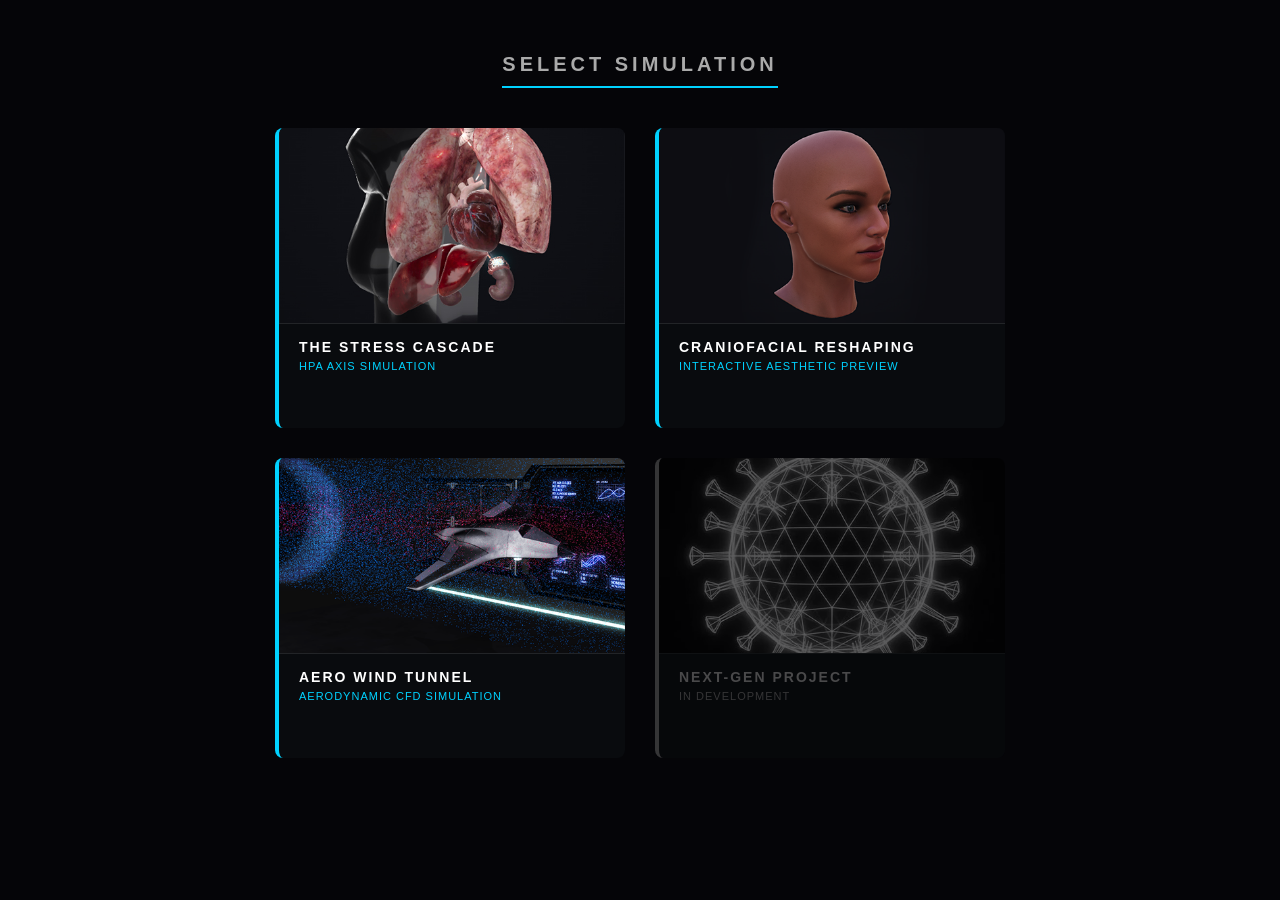
==== commit 1da702ee: "Fix: Normalize particle system size using hardware devicePixelRatio matrix" ====
--- a/index.html
+++ b/index.html
@@ -67,10 +67,11 @@
     </style>
 </head>
 <body>
-    <h1>Technical Artist Portfolio — Select Simulation</h1>
+    <h1> Select Simulation</h1>
     <div class="portfolio-grid">
+        
         <!-- 1. CORTISOL -->
-        <a href="cortisol/index.html" target="_self" class="card">
+        <a href="cortisol/index.html" target="_self" class="card" data-preload="cortisol/assets/human_stress_v01.glb">
             <img src="cortisol/assets/preview_cortisol.webp" alt="Cortisol Response" class="card-img">
             <div class="card-title">The Stress Cascade</div>
             <div class="card-subtitle">HPA Axis Simulation</div>
@@ -79,8 +80,9 @@
                 <p><strong>Concept:</strong> Interactive simulation of the HPA axis biological cascade.<br><br><strong>Tech Solutions:</strong> Engineered in Babylon.js utilizing dynamic PBR material overrides, procedural emission masking, and a deterministic timeline state-machine.</p>
             </div>
         </a>
+        
         <!-- 2. CRANIOFACIAL -->
-        <a href="craniofacial/index.html" target="_self" class="card">
+        <a href="craniofacial/index.html" target="_self" class="card" data-preload="craniofacial/assets/anatomical-morph-viewer.glb">
             <img src="craniofacial/assets/preview_face.webp" alt="Craniofacial Reshaping" class="card-img">
             <div class="card-title">Craniofacial Reshaping</div>
             <div class="card-subtitle"> Interactive Aesthetic Preview</div>
@@ -89,8 +91,9 @@
                 <p><strong>Concept:</strong> Real-time maxillofacial morphological surgery outcomes.<br><br><strong>Tech Solutions:</strong> Powered by the Babylon.js MorphTargetManager optimized for real-time, slider-driven parametric vertex deformation.</p>
             </div>
         </a>
+        
         <!-- 3. WIND TUNNEL -->
-        <a href="windtunnel/index.html" target="_self" class="card">
+        <a href="windtunnel/index.html" target="_self" class="card" data-preload="windtunnel/assets/dron.glb">
             <img src="windtunnel/assets/preview_drone.webp" alt="Wind Tunnel" class="card-img">
             <div class="card-title">Aero Wind Tunnel</div>
             <div class="card-subtitle">Aerodynamic CFD Simulation</div>
@@ -99,25 +102,25 @@
                 <p><strong>Concept:</strong> Real-time aerodynamic wind flow vector simulation over a drone chassis.<br><br><strong>Tech Solutions:</strong> Implemented custom GLSL particle shaders driven by high-precision fluid velocity vector maps baked directly from Blender physics.</p>
             </div>
         </a>
-                <!-- 4. FUTURE RESEARCH & DEVELOPMENT PIPELINE -->
-                <a href="#" class="card coming-soon" style="cursor: default;">
-                    <div class="badge">Coming Soon</div>
+            <!-- 4. FUTURE RESEARCH & DEVELOPMENT PIPELINE -->
+             <a href="#" class="card coming-soon" style="cursor: default;">
+                <div class="badge">Coming Soon</div>
                     
-                     <!-- Normalized low-fidelity asset fallback with desaturation matrix -->
-                    <img src="coming_soon\assets\preview_soon.webp" alt="Future Project" class="card-img" style="filter: grayscale(1) brightness(0.6);">
+                <!-- Normalized low-fidelity asset fallback with desaturation matrix -->
+                <img src="coming_soon\assets\preview_soon.webp" alt="Future Project" class="card-img" style="filter: grayscale(1) brightness(0.6);">
                     
-                    <div class="card-title" style="color: #777;">Next-Gen Project</div>
-                    <div class="card-subtitle" style="color: #555;">In Development</div>
+                <div class="card-title" style="color: #777;">Next-Gen Project</div>
+                <div class="card-subtitle" style="color: #555;">In Development</div>
 
-                    <!-- Contextual overlay containing theoretical implementation parameters -->
-                    <div class="card-overview">
-                        <h3 style="color: #555;">Project Overview</h3>
-                        <p><strong>Concept:</strong> Real-time molecular-level cellular intrusion and viral replication mechanics.<br><br><strong>Tech Solutions:</strong> Spearheading a next-gen WebGPU compute shader pipeline for dynamic soft-body membrane deformation and automated bio-instrument pathfinding.</p>
-                    </div>
-                </a>
+                <!-- Contextual overlay containing theoretical implementation parameters -->
+                <div class="card-overview">
+                    <h3 style="color: #555;">Project Overview</h3>
+                    <p><strong>Concept:</strong> Real-time molecular-level cellular intrusion and viral replication mechanics.<br><br><strong>Tech Solutions:</strong> Spearheading a next-gen WebGPU compute shader pipeline for dynamic soft-body membrane deformation and automated bio-instrument pathfinding.</p>
+                </div>
+            </a>
     
     <!-- MOBILE VISUAL ACCESSIBILITY LAYER -->
-    <script>
+<script>
         // Evaluate hardware capabilities to normalize touch interface lifecycles
         const isTouchDevice = 'ontouchstart' in window || navigator.maxTouchPoints > 0;
 
@@ -125,13 +128,26 @@
             const cards = document.querySelectorAll('.card');
             cards.forEach(card => {
                 card.addEventListener('click', function(e) {
+                    // Ignore "Coming Soon" card to prevent routing errors
+                    if (this.classList.contains('coming-soon')) {
+                        e.preventDefault();
+                        return;
+                    }
+
                     // Check for passive touch state constraint
                     if (!this.classList.contains('touch-active')) {
                         e.preventDefault(); // Intercept default routing vector to reveal contextual text node first
                         cards.forEach(c => c.classList.remove('touch-active'));
                         this.classList.add('touch-active');
+
+                        // SILENT PREFETCH: Download 3D model to cache in the background while user reads
+                        const preloadUrl = this.getAttribute('data-preload');
+                        if (preloadUrl && !this.dataset.prefetched) {
+                            fetch(preloadUrl, { cache: 'force-cache' }).catch(() => {});
+                            this.dataset.prefetched = "true"; // Prevent duplicate downloads
+                        }
+                    } else {
                     }
-                    // Consecutive pointer interaction executes deep linking to the active simulation engine
                 });
             });
 
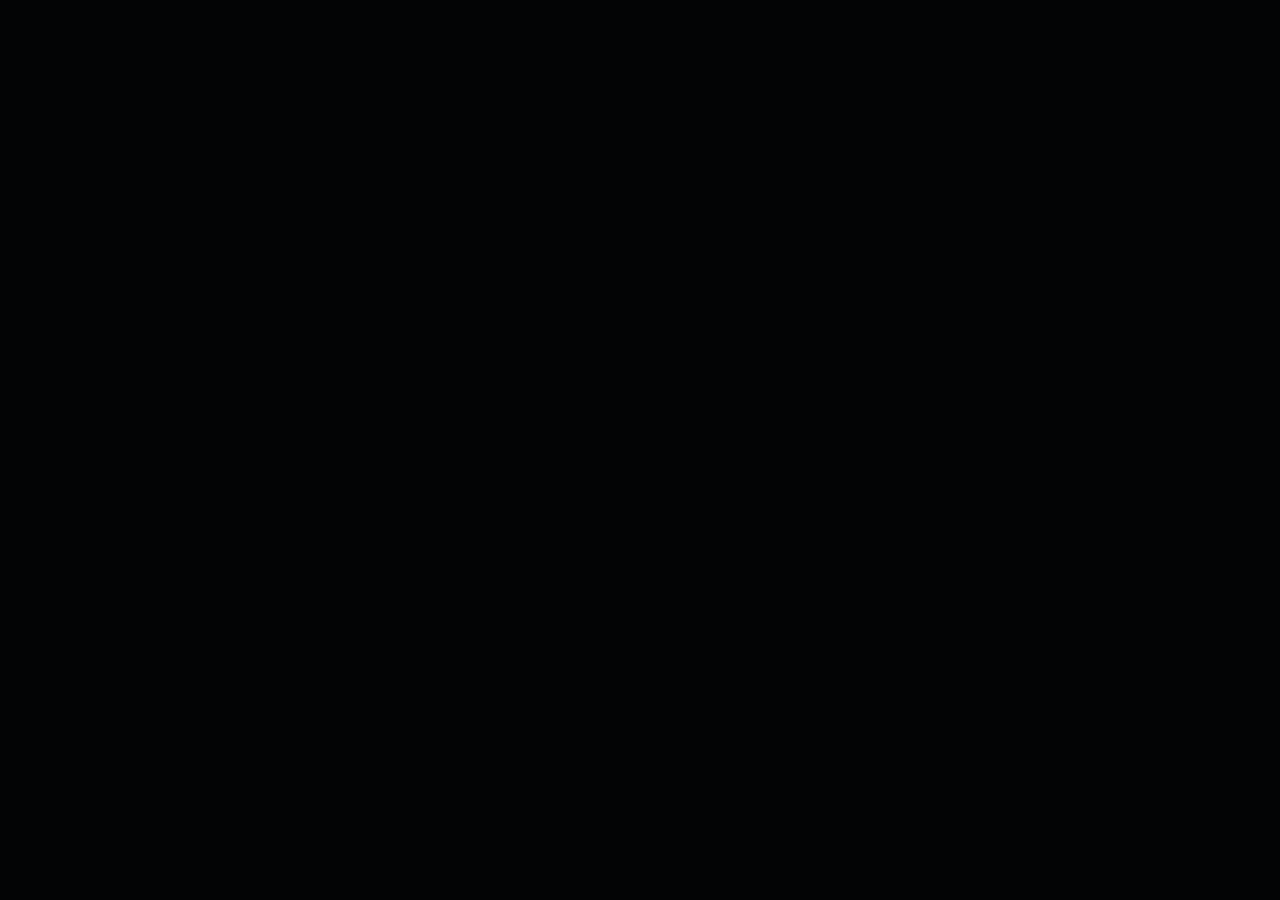
==== commit 4d1bd2d8: "feat: unified mobile HUD platforms, responsive slider rescaling and camera position adjustments" ====
--- a/index.html
+++ b/index.html
@@ -3,161 +3,15 @@
 <head>
     <meta charset="UTF-8">
     <meta name="viewport" content="width=device-width, initial-scale=1.0">
-    <title>Technical Artist Portfolio | nesh19</title>
-    <style>
-        body {
-            margin: 0; background: #050508; color: #fff; font-family: 'Segoe UI', sans-serif;
-            display: flex; flex-direction: column; align-items: center; min-height: 100vh;
-            padding: 40px 20px; box-sizing: border-box;
-        }
-        h1 {
-            font-size: 20px; letter-spacing: 4px; text-transform: uppercase; margin-bottom: 40px;
-            color: #aaa; border-bottom: 2px solid #00d2ff; padding-bottom: 10px;
-        }
-        .portfolio-grid {
-            display: grid; 
-            grid-template-columns: repeat(2, minmax(350px, 350px));
-            justify-content: center;
-            gap: 30px; 
-            max-width: 800px; 
-            width: 100%;
-        }
-        
-        @media (max-width: 768px) {
-            .portfolio-grid {
-                grid-template-columns: 1fr;
-            }
-        }
-        .card {
-            position: relative; height: 300px; background: rgba(10, 12, 16, 0.85);
-            border-left: 4px solid #00d2ff; border-radius: 8px; overflow: hidden;
-            box-sizing: border-box; transition: transform 0.3s ease, box-shadow 0.3s ease;
-            text-decoration: none; color: inherit; display: flex; flex-direction: column;
-        }
-        .card:hover { transform: translateY(-5px); box-shadow: 0 10px 30px rgba(0, 210, 255, 0.2); }
-        .card-img { width: 100%; height: 65%; object-fit: cover; border-bottom: 1px solid rgba(255,255,255,0.1); }
-        .card-title { padding: 15px 20px 5px 20px; font-size: 14px; letter-spacing: 2px; text-transform: uppercase; font-weight: 800; color: #fff; }
-        .card-subtitle { padding: 0 20px; font-size: 11px; color: #00d2ff; text-transform: uppercase; letter-spacing: 1px; }
-        .card-overview {
-            position: absolute; top: 0; left: 0; width: 100%; height: 100%;
-            background: rgba(10, 12, 16, 0.95); backdrop-filter: blur(8px); padding: 30px;
-            box-sizing: border-box; opacity: 0; pointer-events: none; transition: opacity 0.3s ease;
-            display: flex; flex-direction: column; justify-content: center;
-        }
-        .card:hover .card-overview { opacity: 1; pointer-events: auto; }
-        
-        /* 1. MOBILE / TOUCH */
-        .card.touch-active .card-overview { opacity: 1; pointer-events: auto; }
-
-        .card-overview h3 { color: #00d2ff; font-size: 14px; margin-top: 0; letter-spacing: 1px; text-transform: uppercase; }
-        .card-overview p { font-size: 11px; line-height: 1.4; color: #ccc; }
-        .coming-soon { opacity: 0.6; cursor: default; border-left-color: #555; }
-        .coming-soon:hover { transform: none; box-shadow: none; }
-        .badge {
-            position: absolute; top: 20px; right: 20px; background: rgba(255, 77, 77, 0.2);
-            border: 1px solid #ff4d4d; color: #ff4d4d; padding: 5px 10px; font-size: 10px;
-            letter-spacing: 1px; border-radius: 4px; text-transform: uppercase; font-weight: bold;
-        }
-        body, a, .card, .card:hover, .coming-soon {
-            cursor: url("data:image/svg+xml,%3Csvg xmlns='http://www.w3.org/2000/svg' width='24' height='24' viewBox='0 0 24 24'%3E%3Ccircle cx='12' cy='12' r='8' fill='none' stroke='%2300e5ff' stroke-width='1.5' opacity='0.7'/%3E%3Ccircle cx='12' cy='12' r='2' fill='%2300e5ff'/%3E%3C/svg%3E") 12 12, auto !important;
-        }
-        body:active, a:active, .card:active, .coming-soon:active {
-            cursor: url("data:image/svg+xml,%3Csvg xmlns='http://www.w3.org/2000/svg' width='24' height='24' viewBox='0 0 24 24'%3E%3Ccircle cx='12' cy='12' r='6' fill='none' stroke='%23ff2a55' stroke-width='2'/%3E%3Ccircle cx='12' cy='12' r='3' fill='%23ff2a55'/%3E%3C/svg%3E") 12 12, auto !important;
-}
-    </style>
+    <title>Nenad Dugić | Web3D Tech Artist</title>
+    <link rel="stylesheet" href="./style.css">
+    
+    <script src="https://cdn.babylonjs.com/babylon.js"></script>
+    <script src="https://cdn.babylonjs.com/loaders/babylonjs.loaders.min.js"></script>
 </head>
 <body>
-    <h1> Select Simulation</h1>
-    <div class="portfolio-grid">
-        
-        <!-- 1. CORTISOL -->
-        <a href="cortisol/index.html" target="_self" class="card" data-preload="cortisol/assets/human_stress_v01.glb">
-            <img src="cortisol/assets/preview_cortisol.webp" alt="Cortisol Response" class="card-img">
-            <div class="card-title">The Stress Cascade</div>
-            <div class="card-subtitle">HPA Axis Simulation</div>
-            <div class="card-overview">
-                <h3>Project Overview</h3>
-                <p><strong>Concept:</strong> Interactive simulation of the HPA axis biological cascade.<br><br><strong>Tech Solutions:</strong> Engineered in Babylon.js utilizing dynamic PBR material overrides, procedural emission masking, and a deterministic timeline state-machine.</p>
-            </div>
-        </a>
-        
-        <!-- 2. CRANIOFACIAL -->
-        <a href="craniofacial/index.html" target="_self" class="card" data-preload="craniofacial/assets/anatomical-morph-viewer.glb">
-            <img src="craniofacial/assets/preview_face.webp" alt="Craniofacial Reshaping" class="card-img">
-            <div class="card-title">Craniofacial Reshaping</div>
-            <div class="card-subtitle"> Interactive Aesthetic Preview</div>
-            <div class="card-overview">
-                <h3>Project Overview</h3>
-                <p><strong>Concept:</strong> Real-time maxillofacial morphological surgery outcomes.<br><br><strong>Tech Solutions:</strong> Powered by the Babylon.js MorphTargetManager optimized for real-time, slider-driven parametric vertex deformation.</p>
-            </div>
-        </a>
-        
-        <!-- 3. WIND TUNNEL -->
-        <a href="windtunnel/index.html" target="_self" class="card" data-preload="windtunnel/assets/dron.glb">
-            <img src="windtunnel/assets/preview_drone.webp" alt="Wind Tunnel" class="card-img">
-            <div class="card-title">Aero Wind Tunnel</div>
-            <div class="card-subtitle">Aerodynamic CFD Simulation</div>
-            <div class="card-overview">
-                <h3>Project Overview</h3>
-                <p><strong>Concept:</strong> Real-time aerodynamic wind flow vector simulation over a drone chassis.<br><br><strong>Tech Solutions:</strong> Implemented custom GLSL particle shaders driven by high-precision fluid velocity vector maps baked directly from Blender physics.</p>
-            </div>
-        </a>
-            <!-- 4. FUTURE RESEARCH & DEVELOPMENT PIPELINE -->
-             <a href="#" class="card coming-soon" style="cursor: default;">
-                <div class="badge">Coming Soon</div>
-                    
-                <!-- Normalized low-fidelity asset fallback with desaturation matrix -->
-                <img src="coming_soon\assets\preview_soon.webp" alt="Future Project" class="card-img" style="filter: grayscale(1) brightness(0.6);">
-                    
-                <div class="card-title" style="color: #777;">Next-Gen Project</div>
-                <div class="card-subtitle" style="color: #555;">In Development</div>
-
-                <!-- Contextual overlay containing theoretical implementation parameters -->
-                <div class="card-overview">
-                    <h3 style="color: #555;">Project Overview</h3>
-                    <p><strong>Concept:</strong> Real-time molecular-level cellular intrusion and viral replication mechanics.<br><br><strong>Tech Solutions:</strong> Spearheading a next-gen WebGPU compute shader pipeline for dynamic soft-body membrane deformation and automated bio-instrument pathfinding.</p>
-                </div>
-            </a>
+    <canvas id="renderCanvas"></canvas>
     
-    <!-- MOBILE VISUAL ACCESSIBILITY LAYER -->
-<script>
-        // Evaluate hardware capabilities to normalize touch interface lifecycles
-        const isTouchDevice = 'ontouchstart' in window || navigator.maxTouchPoints > 0;
-
-        if (isTouchDevice) {
-            const cards = document.querySelectorAll('.card');
-            cards.forEach(card => {
-                card.addEventListener('click', function(e) {
-                    // Ignore "Coming Soon" card to prevent routing errors
-                    if (this.classList.contains('coming-soon')) {
-                        e.preventDefault();
-                        return;
-                    }
-
-                    // Check for passive touch state constraint
-                    if (!this.classList.contains('touch-active')) {
-                        e.preventDefault(); // Intercept default routing vector to reveal contextual text node first
-                        cards.forEach(c => c.classList.remove('touch-active'));
-                        this.classList.add('touch-active');
-
-                        // SILENT PREFETCH: Download 3D model to cache in the background while user reads
-                        const preloadUrl = this.getAttribute('data-preload');
-                        if (preloadUrl && !this.dataset.prefetched) {
-                            fetch(preloadUrl, { cache: 'force-cache' }).catch(() => {});
-                            this.dataset.prefetched = "true"; // Prevent duplicate downloads
-                        }
-                    } else {
-                    }
-                });
-            });
-
-            // Universal escape layout register to reset current active state flags
-            document.addEventListener('click', function(e) {
-                if (!e.target.closest('.card')) {
-                    cards.forEach(c => c.classList.remove('touch-active'));
-                }
-            });
-        }
-    </script>
+    <script type="module" src="./src/main.js"></script>
 </body>
 </html>
--- a/style.css
+++ b/style.css
@@ -0,0 +1,432 @@
+/* ============================================================================
+   MASTER CSS ARCHITECTURE - ALL SIMULATIONS (DESKTOP & DYNAMIC MOBILE HUD)
+   ============================================================================ */
+
+@import url('https://fonts.googleapis.com/css2?family=Roboto+Mono:wght@400;700&display=swap');
+
+:root {
+    --neon-blue: #00f0ff; 
+    --hologram-glow: rgba(0, 240, 255, 0.4);
+    --dim-blue: #70d6ff; 
+    --danger-red: #FF7F50; 
+    --danger-glow: rgba(255, 127, 80, 0.4);
+    --neon-dark-blue: #006680;
+    --dark-hologram-glow: rgba(0, 102, 128, 0.4);
+}
+
+/* NATURAL (LIGHT) THEME VARIABLES */
+body[data-theme="light"] {
+    --neon-blue: #0077b6; /* Tamnija plava umesto neonske zbog kontrasta */
+    --hologram-glow: rgba(0, 119, 182, 0.2);
+    --dim-blue: #4a4a4a; /* Tamno siva za tekst */
+    --danger-red: #e05e36; /* Malo tamnija koralna za belu pozadinu */
+    --danger-glow: rgba(224, 94, 54, 0.2);
+    --neon-dark-blue: #90e0ef;
+    
+    background: #e9ecef; /* Svetlo siva pozadina */
+    color: var(--dim-blue);
+    font-family: 'Inter', 'Roboto', sans-serif; /* Mekši fontovi */
+}
+
+/* Svetla pozadina za mobilne pop-up panele u light temi */
+body[data-theme="light"] .mobile-popover {
+    background: rgba(255, 255, 255, 0.85) !important;
+    border: 1px solid rgba(0, 119, 182, 0.2) !important;
+    box-shadow: 0 15px 35px rgba(0, 0, 0, 0.1) !important;
+}
+
+body {
+    margin: 0; padding: 0; overflow: hidden; height: 100vh; width: 100vw;
+    font-family: 'Roboto Mono', monospace; 
+    color: var(--dim-blue); 
+    background: #030405; 
+    touch-action: none;
+    text-transform: uppercase;
+}
+
+#renderCanvas {
+    width: 100%; height: 100%; display: block; position: absolute; z-index: 1; outline: none;
+}
+
+#floating-toolbar, #ui-toggle-btn, #mobile-top-bar { 
+    display: none; 
+}
+
+.hologram-title, #stats-panel strong, .tech-link {
+    font-weight: bold; letter-spacing: 2px; color: var(--neon-blue);
+    text-shadow: 0 0 8px var(--hologram-glow); text-decoration: none;
+}
+
+.hologram-description, .tech-text, #stats-panel {
+    color: var(--dim-blue); line-height: 1.6; opacity: 0.85; font-size: 0.75rem;
+}
+
+.stat-val { 
+    float: right; color: var(--neon-blue); font-weight: bold; text-shadow: 0 0 5px var(--hologram-glow);
+}
+
+#left-container { 
+    position: absolute; top: 40px; left: 4%; width: 300px; 
+    z-index: 9; pointer-events: none; display: block; height: auto;
+    padding-left: 15px !important; margin-left: -15px !important;
+}
+
+#left-container button, #left-container a, #left-container input {
+    pointer-events: auto;
+}
+
+.panel-box {
+    background: transparent !important; border: none !important;
+    padding: 0; margin-bottom: 25px; box-shadow: none !important;
+    backdrop-filter: none !important;
+}
+
+.tech-btn, #anno-unlock-btn {
+    color: var(--neon-blue) !important; border: 1px solid var(--neon-blue) !important;
+    background: transparent !important; font-family: 'Roboto Mono', monospace; font-weight: bold;
+    padding: 8px 16px; cursor: pointer; letter-spacing: 1px;
+    text-shadow: 0 0 5px var(--hologram-glow); box-shadow: inset 0 0 4px var(--hologram-glow);
+    transition: all 0.2s ease; border-radius: 4px; width: calc(100% - 15px) !important; 
+}
+
+.tech-btn:hover, #anno-unlock-btn:hover {
+    background: var(--neon-blue) !important; color: #000000 !important; box-shadow: 0 0 15px var(--neon-blue);
+}
+
+/* DESKTOP SFERA */
+#wireframe-btn {
+    background: transparent !important; border: none !important; box-shadow: none !important;
+    padding: 0 !important; 
+    
+    margin: 50px 0 30px -5px !important; 
+    
+    display: block !important; 
+    width: 36px !important; 
+    position: relative !important; 
+    z-index: 100 !important; pointer-events: auto !important;
+}
+.wireframe-sphere-mesh {
+    width: 36px; height: 36px; position: relative; transform-style: preserve-3d;
+    animation: spatialRotate 12s infinite linear; transition: transform 0.3s ease;
+}
+
+.sphere-ring {
+    position: absolute; width: 36px; height: 36px; border: 1.5px solid #00f0ff; 
+    border-radius: 50%; box-shadow: 0 0 12px rgba(0, 240, 255, 0.7); box-sizing: border-box;
+    transition: all 0.25s cubic-bezier(0.4, 0, 0.2, 1);
+}
+
+.ring-h   { transform: rotateX(90deg); }
+.ring-v1  { transform: rotateY(0deg); }
+.ring-v2  { transform: rotateY(90deg); }
+
+@keyframes spatialRotate {
+    0%   { transform: rotateX(-15deg) rotateY(0deg); }
+    100% { transform: rotateX(-15deg) rotateY(360deg); }
+}
+
+#wireframe-btn.active .sphere-ring {
+    border-color: #0044ff !important; box-shadow: 0 0 16px rgba(0, 68, 255, 0.9) !important;
+}
+
+@media (hover: hover) {
+    #wireframe-btn:hover .wireframe-sphere-mesh { transform: scale(1.15); }
+    #wireframe-btn.active:hover .sphere-ring {
+        border-color: #00f0ff !important; box-shadow: 0 0 20px rgba(0, 240, 255, 1) !important;
+    }
+}
+
+/* DESKTOP SLAJDERI */
+input[type=range] {
+    -webkit-appearance: none; appearance: none; background: transparent; 
+    border-top: 1px dashed rgba(0, 240, 255, 0.3); height: 10px; width: 100%; outline: none; margin: 15px 0; 
+    cursor: pointer; 
+}
+
+input[type=range]::-webkit-slider-thumb {
+    -webkit-appearance: none; width: 2px; height: 18px; background: var(--danger-red); 
+    border-radius: 0; cursor: pointer; box-shadow: none; margin-top: -9px; transition: all 0.2s cubic-bezier(0.4, 0, 0.2, 1);
+}
+
+@media (hover: hover) {
+    input[type=range]::-webkit-slider-thumb:hover {
+        background: #ffffff; box-shadow: 0 0 12px var(--danger-red); transform: scaleX(2) scaleY(1.2); 
+    }
+}
+
+input[type=range]::-webkit-slider-thumb:active {
+    background: #ffffff; box-shadow: 0 0 12px var(--danger-red); transform: scaleX(2) scaleY(1.2); 
+}
+
+#loading-screen { 
+    position: absolute; top: 0; left: 0; width: 100%; height: 100%; 
+    background: #030405; z-index: 9999; display: flex; flex-direction: column; justify-content: center; align-items: center; 
+    letter-spacing: 2px; font-size: 0.9rem; color: var(--neon-blue); 
+}
+
+#panel-sliders { margin-top: 50px !important; margin-bottom: 60px !important; }
+
+.slider-label {
+    display: flex; justify-content: space-between; align-items: center;
+    font-family: 'Roboto Mono', monospace; font-size: 0.72rem !important;
+    letter-spacing: 1px; color: var(--dim-blue); opacity: 0.8;
+}
+
+.slider-val { color: var(--neon-blue); font-weight: bold; text-shadow: 0 0 4px var(--hologram-glow); }
+
+
+   /* ============================================================================
+   UX-OPTIMIZED RESPONSIVE HIGH-END HUD PLATFORM (Up to 1024px)
+   ============================================================================ */
+@media (max-width: 1024px) {
+    #floating-toolbar, #ui-toggle-btn { display: none !important; }
+    .mobile-hide { display: none !important; }
+
+    /* 1. GORNJI MENI: Blago odmaknutiji od vrha i uvučen ka centru */
+    #mobile-top-bar {
+        display: flex !important;
+        justify-content: center !important; 
+        align-items: center !important;
+        position: fixed !important; 
+        top: 25px !important; /* Povećan razmak od vrha ekrana */
+        left: 50% !important; 
+        transform: translateX(-50%) !important;
+        width: 85% !important; 
+        max-width: 300px !important; 
+        pointer-events: none !important; 
+        z-index: 2000 !important;
+        background: transparent !important;
+    }
+
+    .mobile-actions {
+        display: flex !important;
+        justify-content: space-between !important; 
+        align-items: center !important;
+        width: 100% !important;
+        pointer-events: auto !important;
+    }
+
+    .mobile-nav-btn {
+        position: static !important; 
+        transform: none !important; 
+        pointer-events: auto !important; 
+        background: transparent !important; 
+        border: none !important; 
+        color: var(--neon-blue) !important; 
+        font-family: 'Roboto Mono', monospace !important; 
+        font-weight: bold !important; 
+        font-size: 0.88rem !important; 
+        cursor: pointer !important; 
+        text-shadow: 0 0 6px var(--hologram-glow) !important; 
+        text-decoration: none !important; 
+        padding: 4px 0 !important; 
+        z-index: 2000 !important;
+        -webkit-tap-highlight-color: transparent !important; 
+        outline: none !important;
+    }
+
+    .mobile-nav-btn.active {
+        color: #ffffff !important; 
+        text-shadow: 0 0 6px #00f0ff, 0 0 14px #70d6ff, 0 0 24px #00f0ff !important;
+    }
+
+    /* 2. DONJI STUB (Sfera + Slajderi) */
+    #left-container {
+        position: fixed !important; 
+        top: auto !important; 
+        bottom: 20px !important; 
+        left: 0 !important; 
+        width: 100% !important; 
+        transform: none !important; 
+        
+        margin: 0 !important; 
+        padding: 0 !important; 
+        height: auto !important; 
+        display: flex !important; 
+        flex-direction: column !important; 
+        align-items: center !important; 
+        justify-content: flex-end !important;
+        z-index: 1000 !important; 
+        pointer-events: none !important;
+    }
+
+    #wireframe-btn {
+        position: relative !important; 
+        top: auto !important; bottom: auto !important; right: auto !important; left: auto !important;
+        transform: none !important; 
+        margin: 0 0 12px 0 !important; 
+        padding: 0 !important;
+        width: 36px !important; height: 36px !important;
+        display: block !important; 
+        z-index: 2100 !important; pointer-events: auto !important;
+        -webkit-tap-highlight-color: transparent !important; outline: none !important;
+    }
+    
+    #panel-sliders {
+        width: 85% !important; 
+        max-width: 340px !important; 
+        margin: 0 !important; padding: 0 !important; 
+        background: transparent !important; border: none !important;
+        backdrop-filter: none !important; box-shadow: none !important;
+        pointer-events: auto !important; 
+    }
+
+    input[type=range] {
+        height: 48px !important; 
+        margin: 10px 0 !important;
+        border-top: none !important; padding: 0 !important;
+        background: repeating-linear-gradient(90deg, rgba(0, 240, 255, 0.3), rgba(0, 240, 255, 0.3) 4px, transparent 4px, transparent 8px) no-repeat center !important;
+        background-size: 100% 1px !important;
+        cursor: pointer !important; -webkit-tap-highlight-color: transparent !important;
+    }
+
+    input[type=range].face-slider {
+        height: 35px !important; 
+        margin: 2px 0 !important;
+    }
+
+    input[type=range].face-slider::-webkit-slider-thumb {
+        height: 22px !important; 
+        box-shadow: 0 0 0 15px rgba(255, 255, 255, 0) !important; 
+    }
+
+    input[type=range].face-slider::-webkit-slider-thumb {
+        height: 22px !important; 
+        box-shadow: 0 0 0 15px rgba(255, 255, 255, 0) !important; 
+    }
+        input[type=range]::-webkit-slider-thumb {
+        width: 2px !important; 
+        height: 22px !important; 
+        background-color: var(--danger-red) !important;
+        border: none !important; 
+        box-shadow: 0 0 0 25px rgba(255, 255, 255, 0) !important; 
+        background-clip: padding-box !important;
+        
+        -webkit-appearance: none !important;
+        margin-top: 0 !important; 
+        transform: translateY(0) !important;
+    }
+
+    .slider-label {
+        font-size: 0.68rem !important;
+    }
+    .slider-group { margin-top: 4px !important; }
+
+    /* 3. PARAVANI ZA PANELA (INFO / STATS): Spušteni niže radi boljeg razmaka i manji padding */
+    .mobile-popover,
+    #info-panel.mobile-popover,
+    #stats-panel.mobile-popover {
+        position: fixed !important; 
+        top: 70px !important; 
+        left: 50% !important; 
+        transform: translateX(-50%) !important;
+        
+        bottom: auto !important; 
+        margin: 0 !important;
+        
+        width: 85% !important; 
+        max-width: 300px !important; 
+        
+        height: auto !important; 
+        max-height: 38vh !important; 
+        overflow-y: auto !important; 
+        scrollbar-width: none !important;
+        
+        background: rgba(3, 4, 5, 0.85) !important; 
+        backdrop-filter: blur(12px) !important; 
+        -webkit-backdrop-filter: blur(12px) !important;
+        border: 1px solid rgba(0, 240, 255, 0.25) !important; 
+        box-shadow: 0 15px 35px rgba(0, 0, 0, 0.8) !important;
+        
+        border-radius: 0px !important; 
+        padding: 12px 14px !important; /* Smanjen padding između teksta i ivica panela */
+        box-sizing: border-box !important; 
+        
+        z-index: 2500 !important; 
+        display: none !important; 
+        pointer-events: auto !important; 
+    }
+
+    .mobile-popover::-webkit-scrollbar {
+        display: none !important;
+    }
+
+    .mobile-popover.mobile-open,
+    #info-panel.mobile-popover.mobile-open,
+    #stats-panel.mobile-popover.mobile-open { 
+        display: flex !important; 
+        flex-direction: column !important; 
+    }
+
+    #info-panel.mobile-popover {
+        background: rgba(3, 4, 5, 0.75) !important; 
+        font-size: 0.60rem !important; 
+        text-align: left !important; 
+        line-height: 1.5 !important;
+    }
+
+    /* STATS PANEL */
+    #stats-panel.mobile-popover {
+        font-size: 0.60rem !important; 
+        gap: 6px !important;
+    }
+
+    #stats-panel.mobile-popover div {
+        display: block !important; 
+    }
+
+    #stats-panel.mobile-popover .stat-val {
+        float: right !important; 
+        text-align: right !important;
+    }
+
+    
+
+    /* 4. ANOTACIJE NA DNU (Cortisol Simulacija - Smanjen font na mobilnim) */
+    #annotation-container {
+        margin-top: 10px !important;
+    }
+    #anno-title {
+        font-size: 0.75rem !important;
+        letter-spacing: 1px !important;
+        margin-bottom: 5px !important;
+    }
+    #anno-text {
+        font-size: 0.62rem !important;
+        line-height: 1.4 !important;
+        margin-bottom: 12px !important;
+    }
+    #anno-unlock-btn {
+        padding: 6px 10px !important;
+        font-size: 0.7rem !important;
+    }
+    #wireframe-btn.hide-sphere-dynamic {
+        display: none !important;
+    }
+    #left-container.cortisol-layout {
+    bottom: 6vh !important; 
+    }   
+}
+
+    
+/* ============================================================================
+   SPECIJALNI SPAS ZA EKSTREMO NISKE EKRANE (iPhone SE / ispod 750px visine)
+   Sprečava da se sfera zabije u model glave
+   ============================================================================ */
+@media (max-height: 750px) and (max-width: 1366px) {
+    #left-container {
+        bottom: 10px !important; 
+    }
+    #wireframe-btn {
+        margin: 0 0 8px 0 !important;
+        transform: scale(0.85) !important; 
+    }
+    input[type=range] {
+        height: 28px !important;
+    }
+    .mobile-popover {
+        top: 65px !important; 
+        max-height: 32vh !important;
+        padding: 10px 12px !important;
+    }
+}
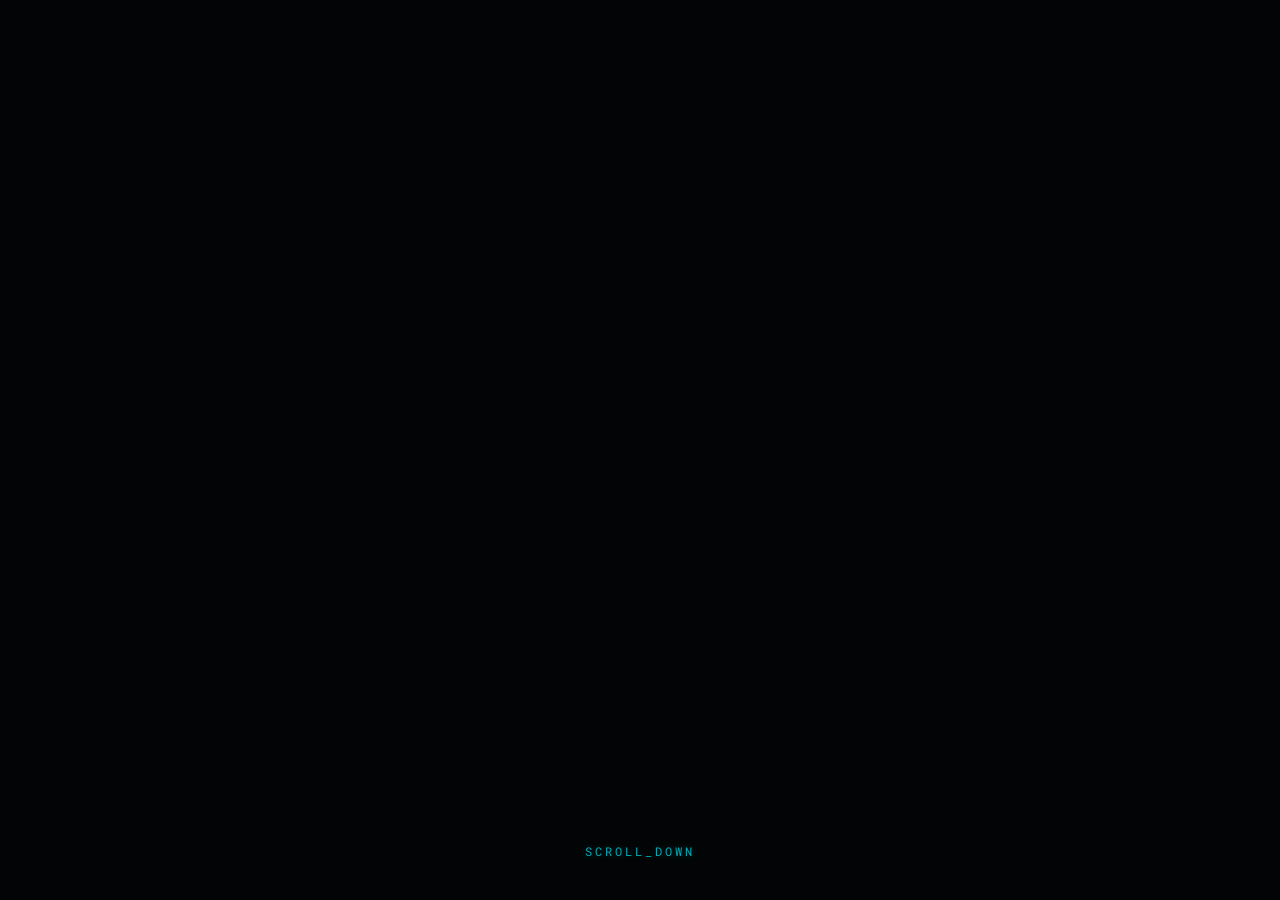
==== commit 6c3e9a90: "style: optimized background shaders, unified loading scene architecture, and compressed preview envi" ====
--- a/index.html
+++ b/index.html
@@ -13,5 +13,8 @@
     <canvas id="renderCanvas"></canvas>
     
     <script type="module" src="./src/main.js"></script>
+<div id="scroll-guide">
+    <span class="scroll-text">SCROLL_DOWN</span>
+</div>
 </body>
 </html>
--- a/style.css
+++ b/style.css
@@ -63,6 +63,34 @@
 
 .stat-val { 
     float: right; color: var(--neon-blue); font-weight: bold; text-shadow: 0 0 5px var(--hologram-glow);
+}
+/* ============================================================================
+ SCROLL GUIDE
+   ============================================================================ */
+#scroll-guide {
+    position: fixed !important;
+    bottom: 40px !important; 
+    left: 50% !important;
+    transform: translateX(-50%) !important;
+    z-index: 2900 !important; 
+    pointer-events: none !important; 
+    
+    transition: opacity 0.8s cubic-bezier(0.4, 0, 0.2, 1), transform 0.8s cubic-bezier(0.4, 0, 0.2, 1) !important;
+    opacity: 1 !important;
+}
+
+.scroll-text {
+    font-family: 'Roboto Mono', monospace !important;
+    font-size: clamp(0.65rem, 2.5vw, 0.75rem) !important;
+    color: var(--neon-blue) !important;
+    letter-spacing: 3px !important;
+    text-shadow: 0 0 8px var(--hologram-glow) !important;
+    opacity: 0.7 !important;
+}
+
+#scroll-guide.scroll-disappear {
+    opacity: 0 !important;
+    transform: translate(-50%, 20px) !important; /* Meko klizi naniže kroz pod ekrana monitora */
 }
 
 #left-container { 
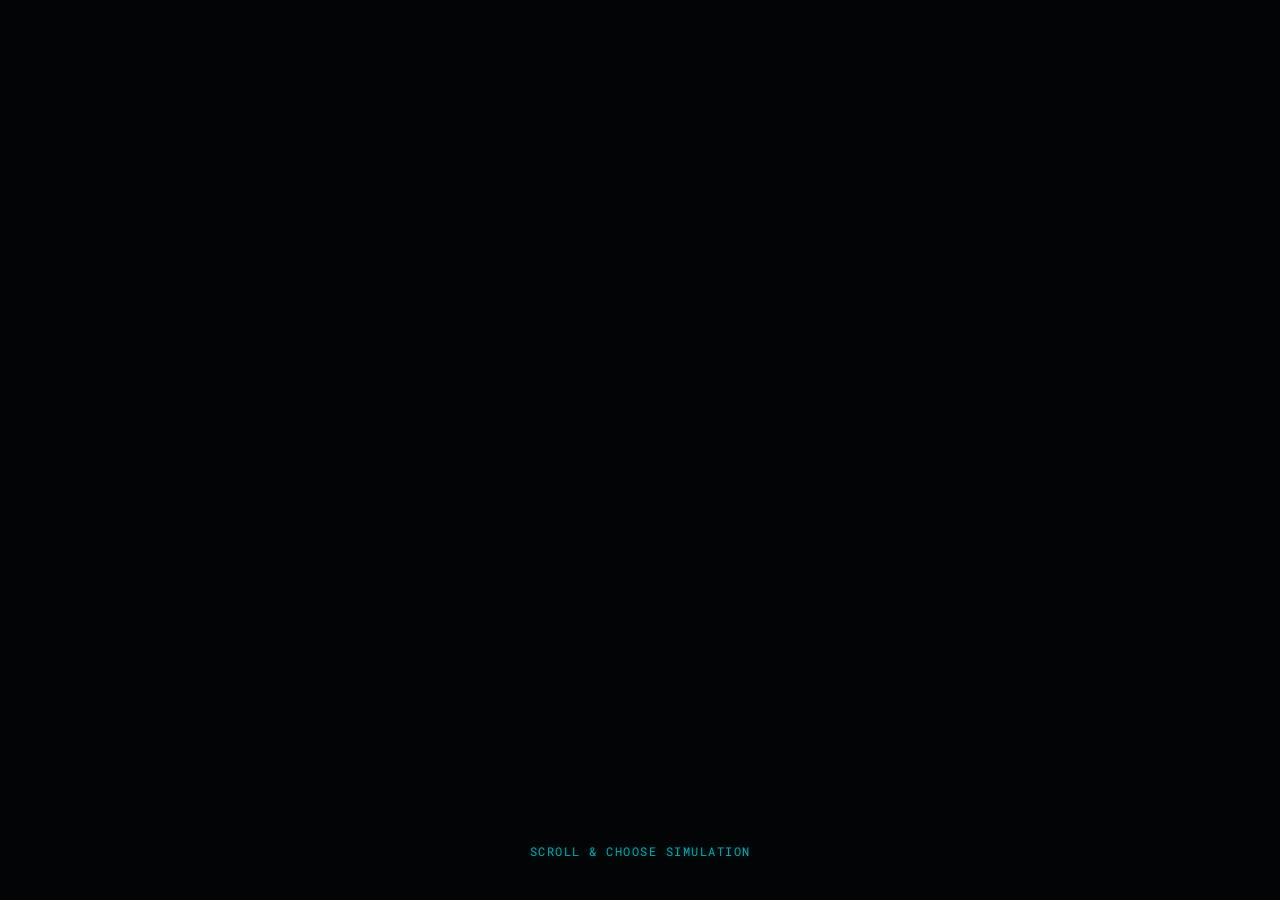
==== commit 0efe2dd7: "ux: fix inline text layout and letter-spacing for landing scroll driver" ====
--- a/index.html
+++ b/index.html
@@ -14,7 +14,7 @@
     
     <script type="module" src="./src/main.js"></script>
 <div id="scroll-guide">
-    <span class="scroll-text">SCROLL_DOWN</span>
+    <span class="scroll-text">SCROLL & CHOOSE SIMULATION</span>
 </div>
 </body>
 </html>
--- a/style.css
+++ b/style.css
@@ -16,19 +16,18 @@
 
 /* NATURAL (LIGHT) THEME VARIABLES */
 body[data-theme="light"] {
-    --neon-blue: #0077b6; /* Tamnija plava umesto neonske zbog kontrasta */
+    --neon-blue: #0077b6; 
     --hologram-glow: rgba(0, 119, 182, 0.2);
-    --dim-blue: #4a4a4a; /* Tamno siva za tekst */
-    --danger-red: #e05e36; /* Malo tamnija koralna za belu pozadinu */
+    --dim-blue: #4a4a4a; 
+    --danger-red: #e05e36; 
     --danger-glow: rgba(224, 94, 54, 0.2);
     --neon-dark-blue: #90e0ef;
     
-    background: #e9ecef; /* Svetlo siva pozadina */
+    background: #e9ecef; 
     color: var(--dim-blue);
-    font-family: 'Inter', 'Roboto', sans-serif; /* Mekši fontovi */
-}
-
-/* Svetla pozadina za mobilne pop-up panele u light temi */
+    font-family: 'Inter', 'Roboto', sans-serif; 
+}
+
 body[data-theme="light"] .mobile-popover {
     background: rgba(255, 255, 255, 0.85) !important;
     border: 1px solid rgba(0, 119, 182, 0.2) !important;
@@ -45,7 +44,7 @@
 }
 
 #renderCanvas {
-    width: 100%; height: 100%; display: block; position: absolute; z-index: 1; outline: none;
+    width: 100%; height: 100%; display: block; position: absolute; z-index: 1; outline: none; touch-action: none;
 }
 
 #floating-toolbar, #ui-toggle-btn, #mobile-top-bar { 
@@ -63,6 +62,23 @@
 
 .stat-val { 
     float: right; color: var(--neon-blue); font-weight: bold; text-shadow: 0 0 5px var(--hologram-glow);
+}
+
+#info-panel, 
+.project-metadata-log {
+    font-size: 0.70rem !important;
+    line-height: 1.6 !important;
+}
+#type-body {
+    opacity: 0 !important;
+    transform: translateY(15px) !important;
+    will-change: opacity, transform !important; 
+    transition: opacity 2s cubic-bezier(0.25, 1, 0.5, 1), transform 2s cubic-bezier(0.25, 1, 0.5, 1) !important;
+}
+
+#type-body.cinema-fade-active {
+    opacity: 1 !important;
+    transform: translateY(0) !important;
 }
 /* ============================================================================
  SCROLL GUIDE
@@ -83,14 +99,15 @@
     font-family: 'Roboto Mono', monospace !important;
     font-size: clamp(0.65rem, 2.5vw, 0.75rem) !important;
     color: var(--neon-blue) !important;
-    letter-spacing: 3px !important;
+    white-space: nowrap !important;
+    letter-spacing: 1.5px !important;
     text-shadow: 0 0 8px var(--hologram-glow) !important;
     opacity: 0.7 !important;
 }
 
 #scroll-guide.scroll-disappear {
     opacity: 0 !important;
-    transform: translate(-50%, 20px) !important; /* Meko klizi naniže kroz pod ekrana monitora */
+    transform: translate(-50%, 20px) !important;
 }
 
 #left-container { 
@@ -121,7 +138,7 @@
     background: var(--neon-blue) !important; color: #000000 !important; box-shadow: 0 0 15px var(--neon-blue);
 }
 
-/* DESKTOP SFERA */
+/* DESKTOP SPHERE */
 #wireframe-btn {
     background: transparent !important; border: none !important; box-shadow: none !important;
     padding: 0 !important; 
@@ -164,7 +181,7 @@
     }
 }
 
-/* DESKTOP SLAJDERI */
+/* DESKTOP SLIDERS */
 input[type=range] {
     -webkit-appearance: none; appearance: none; background: transparent; 
     border-top: 1px dashed rgba(0, 240, 255, 0.3); height: 10px; width: 100%; outline: none; margin: 15px 0; 
@@ -204,13 +221,12 @@
 
 
    /* ============================================================================
-   UX-OPTIMIZED RESPONSIVE HIGH-END HUD PLATFORM (Up to 1024px)
+   UX-OPTIMIZED HUD PLATFORM (Up to 1024px)
    ============================================================================ */
 @media (max-width: 1024px) {
     #floating-toolbar, #ui-toggle-btn { display: none !important; }
     .mobile-hide { display: none !important; }
 
-    /* 1. GORNJI MENI: Blago odmaknutiji od vrha i uvučen ka centru */
     #mobile-top-bar {
         display: flex !important;
         justify-content: center !important; 
@@ -258,7 +274,7 @@
         text-shadow: 0 0 6px #00f0ff, 0 0 14px #70d6ff, 0 0 24px #00f0ff !important;
     }
 
-    /* 2. DONJI STUB (Sfera + Slajderi) */
+    /* 2. SPHERE and SLIDERS */
     #left-container {
         position: fixed !important; 
         top: auto !important; 
@@ -317,11 +333,6 @@
         height: 22px !important; 
         box-shadow: 0 0 0 15px rgba(255, 255, 255, 0) !important; 
     }
-
-    input[type=range].face-slider::-webkit-slider-thumb {
-        height: 22px !important; 
-        box-shadow: 0 0 0 15px rgba(255, 255, 255, 0) !important; 
-    }
         input[type=range]::-webkit-slider-thumb {
         width: 2px !important; 
         height: 22px !important; 
@@ -340,7 +351,7 @@
     }
     .slider-group { margin-top: 4px !important; }
 
-    /* 3. PARAVANI ZA PANELA (INFO / STATS): Spušteni niže radi boljeg razmaka i manji padding */
+    /* 3. INFO / STATS */
     .mobile-popover,
     #info-panel.mobile-popover,
     #stats-panel.mobile-popover {
@@ -367,12 +378,18 @@
         box-shadow: 0 15px 35px rgba(0, 0, 0, 0.8) !important;
         
         border-radius: 0px !important; 
-        padding: 12px 14px !important; /* Smanjen padding između teksta i ivica panela */
+        padding: 12px 14px !important; 
         box-sizing: border-box !important; 
         
         z-index: 2500 !important; 
-        display: none !important; 
-        pointer-events: auto !important; 
+        display: flex !important; 
+        flex-direction: column !important;
+        opacity: 0 !important;
+        visibility: hidden !important;
+        pointer-events: none !important;
+        transition: opacity 0.55s cubic-bezier(0.4, 0, 0.2, 1), 
+                    transform 0.55s cubic-bezier(0.4, 0, 0.2, 1), 
+                    visibility 0.55s cubic-bezier(0.4, 0, 0.2, 1) !important;
     }
 
     .mobile-popover::-webkit-scrollbar {
@@ -384,10 +401,14 @@
     #stats-panel.mobile-popover.mobile-open { 
         display: flex !important; 
         flex-direction: column !important; 
+            opacity: 1 !important;
+            visibility: visible !important;
+            transform: translateX(-50%) translateY(0) !important; 
+            pointer-events: auto !important; 
     }
 
     #info-panel.mobile-popover {
-        background: rgba(3, 4, 5, 0.75) !important; 
+        background: rgba(3, 4, 5, 0.85) !important; 
         font-size: 0.60rem !important; 
         text-align: left !important; 
         line-height: 1.5 !important;
@@ -408,9 +429,8 @@
         text-align: right !important;
     }
 
-    
-
-    /* 4. ANOTACIJE NA DNU (Cortisol Simulacija - Smanjen font na mobilnim) */
+
+    /* 4. ANNOTATIONS */
     #annotation-container {
         margin-top: 10px !important;
     }
@@ -436,10 +456,20 @@
     }   
 }
 
-    
-/* ============================================================================
-   SPECIJALNI SPAS ZA EKSTREMO NISKE EKRANE (iPhone SE / ispod 750px visine)
-   Sprečava da se sfera zabije u model glave
+#type-body {
+    opacity: 0 !important;
+    transform: translateY(15px) !important;
+    will-change: opacity, transform !important; 
+    transition: opacity 1.2s cubic-bezier(0.25, 1, 0.5, 1), transform 1.2s cubic-bezier(0.25, 1, 0.5, 1) !important;
+}
+
+#type-body.cinema-fade-active {
+    opacity: 1 !important;
+    transform: translateY(0) !important;
+}
+
+   /* ============================================================================
+   iPhone SE / height < 750px 
    ============================================================================ */
 @media (max-height: 750px) and (max-width: 1366px) {
     #left-container {
